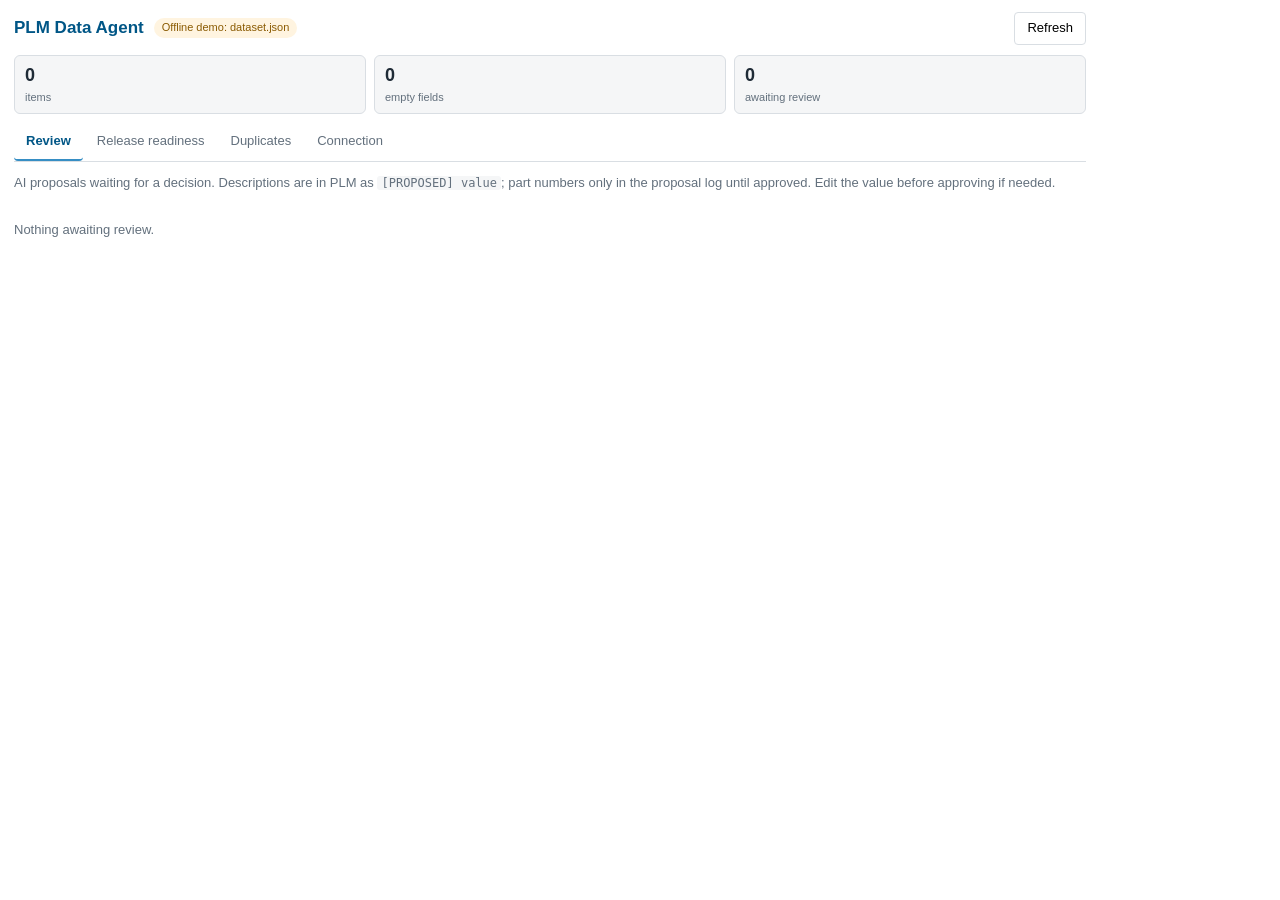
==== index.html @ c34870fc "PLM Data Agent widget for 3DDashboard" ====
<!DOCTYPE html>
<html xmlns="http://www.w3.org/1999/xhtml" xmlns:widget="http://www.netvibes.com/ns/">
<head>
  <meta charset="utf-8" />
  <meta name="viewport" content="width=device-width, initial-scale=1" />
  <meta name="author" content="Muhammad Abdur Rehman" />
  <meta name="description" content="Review AI proposals, release readiness and duplicate parts of Engineering Items" />
  <meta name="autoRefresh" content="0" />
  <title>PLM Data Agent</title>
  <!-- UWA runtime: 3DDashboard replaces it with its own and provides the DS modules (WAFData) -->
  <script src="https://uwa.netvibes.com/lib/c/UWA/js/UWA_Standalone_Alone.js"></script>
  <style>
:root { --blue: #005686; --sky: #368ec4; --ink: #1f2b36; --muted: #63707d; --line: #d9dee3; --bg: #f5f6f7;
  --ok: #2b7a3d; --ok-bg: #e6f4ea; --bad: #b3261e; --bad-bg: #fdecea; --busy-bg: #eef4fa; }
* { box-sizing: border-box; }
body { margin: 0; background: #fff; color: var(--ink); font: 13px/1.45 "Segoe UI", Arial, sans-serif; }
#app { padding: 12px 14px 24px; max-width: 1100px; }
header .brand { display: flex; align-items: center; gap: 10px; }
header .title { font-size: 17px; font-weight: 600; color: var(--blue); }
.mode { padding: 2px 8px; border-radius: 10px; font-size: 11px; background: var(--busy-bg); color: var(--blue); }
.mode.offline { background: #fff4e0; color: #8a5a00; }
.brand .ghost { margin-left: auto; }
.stats { display: flex; flex-wrap: wrap; gap: 8px; margin: 10px 0; }
.stat { flex: 1 1 110px; border: 1px solid var(--line); border-radius: 6px; padding: 6px 10px; background: var(--bg); }
.stat b { display: block; font-size: 18px; }
.stat span { color: var(--muted); font-size: 11px; }
.stat.ok { background: var(--ok-bg); border-color: #b7dfc2; } .stat.ok b { color: var(--ok); }
.stat.bad { background: var(--bad-bg); border-color: #f3c1bc; } .stat.bad b { color: var(--bad); }
nav { display: flex; gap: 2px; border-bottom: 1px solid var(--line); margin-bottom: 12px; flex-wrap: wrap; }
nav button { border: 0; background: none; padding: 8px 12px; color: var(--muted); border-bottom: 2px solid transparent; cursor: pointer; font: inherit; }
nav button.active { color: var(--blue); border-bottom-color: var(--sky); font-weight: 600; }
h3 { font-size: 14px; margin: 16px 0 6px; }
.hint { color: var(--muted); margin: 0 0 10px; }
.empty { color: var(--muted); padding: 16px 0; }
code { background: var(--bg); padding: 0 4px; border-radius: 3px; font-size: 12px; }
.card { border: 1px solid var(--line); border-radius: 6px; padding: 10px 12px; margin-bottom: 8px; }
.row { display: flex; align-items: center; gap: 8px; justify-content: space-between; flex-wrap: wrap; }
.actions { justify-content: flex-start; margin-top: 8px; }
.actions input { flex: 1 1 220px; }
.field { margin-left: 8px; padding: 1px 6px; border-radius: 3px; background: var(--busy-bg); color: var(--blue); font-size: 11px; }
.meta { color: var(--muted); margin-top: 4px; font-size: 12px; }
.evidence { margin: 6px 0 0; padding-left: 18px; color: var(--muted); font-size: 12px; }
.conf { display: flex; align-items: center; gap: 6px; font-size: 12px; color: var(--muted); }
.bar { width: 80px; height: 6px; background: var(--line); border-radius: 3px; overflow: hidden; }
.bar i { display: block; height: 100%; background: var(--sky); }
.score { font-weight: 600; color: var(--blue); }
input[type=text], select { border: 1px solid var(--line); border-radius: 4px; padding: 6px 8px; font: inherit; min-width: 0; }
button { font: inherit; border-radius: 4px; padding: 6px 12px; cursor: pointer; border: 1px solid var(--line); background: #fff; }
button.primary { background: var(--sky); border-color: var(--sky); color: #fff; }
button.danger { color: var(--bad); border-color: #f3c1bc; }
button.ghost { background: #fff; }
button:disabled { opacity: .5; cursor: default; }
.note { margin-top: 8px; padding: 6px 10px; border-radius: 4px; font-size: 12px; }
.note.ok { background: var(--ok-bg); color: var(--ok); } .note.bad { background: var(--bad-bg); color: var(--bad); }
.note.busy { background: var(--busy-bg); color: var(--blue); }
.verdict { margin: 10px 0; padding: 8px 12px; border-radius: 4px; font-weight: 600; }
.verdict.ok { background: var(--ok-bg); color: var(--ok); } .verdict.bad { background: var(--bad-bg); color: var(--bad); }
.tree .node { padding: 3px 6px; border-bottom: 1px solid #f0f2f4; }
.tree .node.flagged { background: #fffaf9; }
.tree .dot { display: inline-block; width: 16px; text-align: center; color: var(--ok); font-weight: 700; }
.tree .flagged > .dot { color: var(--bad); }
.issue { color: var(--bad); font-size: 12px; margin-left: 22px; }
.steps { border-collapse: collapse; width: 100%; margin-bottom: 10px; }
.steps td { border-bottom: 1px solid var(--line); padding: 6px; vertical-align: top; }
.steps td.ok { color: var(--ok); font-weight: 700; } .steps td.bad { color: var(--bad); font-weight: 700; }
.settings { display: flex; flex-wrap: wrap; gap: 10px; align-items: flex-end; margin: 10px 0; }
.settings label { display: flex; flex-direction: column; gap: 3px; color: var(--muted); font-size: 12px; }
.settings input { width: 320px; max-width: 100%; }
</style>
</head>
<body>
  <div id="app"></div>
  <script>
/*
 * Plain-code checks of the PLM Data Agent widget: release readiness and duplicate detection.
 *
 * A port of agent/readiness.py and agent/duplicates.py, so the widget gives the same answers inside
 * 3DEXPERIENCE as the scripts. tests/test_widget.py runs both on the same data and compares them: change the
 * Python and this file together.
 *
 * A snapshot is {items: {id: item}, children: {id: [child ids]}}, items as dseng search returns them.
 * Works in the browser (window.PLMCore) and in node (module.exports).
 */
(function (root, factory) {
  if (typeof module === 'object' && module.exports) {
    module.exports = factory();
  } else {
    root.PLMCore = factory();
  }
})(typeof self !== 'undefined' ? self : this, function () {
  'use strict';

  var FIELDS = ['description', 'partNumber'];
  var PROPOSED_PREFIX = '[PROPOSED]';
  var MIN_SCORE = 0.5;
  var MAX_REASON_WORDS = 6;
  var KIND = {
    MISSING: 'missing', UNAPPROVED: 'unapproved AI value', PENDING: 'pending review',
    DUPLICATE: 'duplicate part number', CYCLE: 'cycle'
  };

  function cmp(a, b) { return a < b ? -1 : a > b ? 1 : 0; }

  // Python's repr of a string, so messages read the same as the scripts' ('Guard assembly')
  function quote(s) {
    s = String(s);
    var q = s.indexOf("'") >= 0 && s.indexOf('"') < 0 ? '"' : "'";
    return q + s.replace(/\\/g, '\\\\').split(q).join('\\' + q) + q;
  }

  function partNumber(item) {
    return ((item['dseng:EnterpriseReference'] || {}).partNumber) || '';
  }

  function fieldValue(item, field) {
    return field === 'partNumber' ? partNumber(item) : (item[field] || '');
  }

  function title(snapshot, id) {
    var item = snapshot.items[id];
    return (item && item.title) || id;
  }

  function children(snapshot, id) { return snapshot.children[id] || []; }

  // ---- release readiness (agent/readiness.py) ----

  function walkBom(snapshot, rootId) {
    var lines = [], cycles = [], done = {};
    function visit(id, depth, path) {
      if (path.indexOf(id) >= 0) {
        cycles.push({ item_id: id, title: title(snapshot, id), kind: KIND.CYCLE, field: '',
          detail: path.concat([id]).map(function (i) { return title(snapshot, i); }).join(' > ') });
        return;
      }
      if (done[id]) { return; }  // a part used in several assemblies is checked once
      done[id] = true;
      lines.push({ item_id: id, title: title(snapshot, id), depth: depth });
      children(snapshot, id).forEach(function (child) { visit(child, depth + 1, path.concat([id])); });
    }
    visit(rootId, 0, []);
    return { bom: lines, cycles: cycles };
  }

  function readiness(snapshot, rootId, pending) {
    var walked = walkBom(snapshot, rootId);
    var bom = walked.bom, issues = walked.cycles.slice();
    var items = bom.map(function (line) { return snapshot.items[line.item_id] || { id: line.item_id }; });

    items.forEach(function (item) {
      FIELDS.forEach(function (field) {
        if (!fieldValue(item, field).trim()) {
          issues.push({ item_id: item.id, title: item.title || '', kind: KIND.MISSING, field: field, detail: '' });
        }
      });
    });
    items.forEach(function (item) {
      var description = fieldValue(item, 'description');
      if (description.indexOf(PROPOSED_PREFIX) === 0) {
        issues.push({ item_id: item.id, title: item.title || '', kind: KIND.UNAPPROVED, field: 'description', detail: description });
      }
    });

    var inBom = {};
    bom.forEach(function (line) { inBom[line.item_id] = true; });
    (pending || []).forEach(function (record) {
      if (inBom[record.item_id]) {
        issues.push({ item_id: record.item_id, title: record.title, kind: KIND.PENDING, field: record.field,
          detail: 'proposal ' + record.proposal_id + ': ' + quote(record.value) });
      }
    });

    var users = {};  // part number -> titles of every item in the collab space and the BOM using it
    var all = {};
    Object.keys(snapshot.items).forEach(function (id) { all[id] = snapshot.items[id]; });
    items.forEach(function (item) { all[item.id] = item; });
    Object.keys(all).forEach(function (id) {
      var number = partNumber(all[id]);
      if (number) { (users[number] = users[number] || []).push(all[id].title || id); }
    });
    items.forEach(function (item) {
      var number = partNumber(item);
      var others = (users[number] || []).filter(function (t) { return t !== item.title; });
      if (number && others.length) {
        issues.push({ item_id: item.id, title: item.title || '', kind: KIND.DUPLICATE, field: 'partNumber',
          detail: number + ' also on ' + others.slice().sort(cmp).join(', ') });
      }
    });

    var order = {};
    bom.forEach(function (line, n) { order[line.item_id] = n; });
    issues.sort(function (a, b) {
      var oa = a.item_id in order ? order[a.item_id] : bom.length;
      var ob = b.item_id in order ? order[b.item_id] : bom.length;
      return (oa - ob) || cmp(a.kind, b.kind) || cmp(a.field, b.field);
    });
    return { root_id: rootId, root_title: title(snapshot, rootId), fields: FIELDS.slice(), bom: bom, issues: issues,
      ready: issues.length === 0 };
  }

  function summary(report) {
    if (report.ready) { return 'READY: ' + report.bom.length + ' items checked'; }
    var kinds = {}, ids = {};
    report.issues.forEach(function (i) { kinds[i.kind] = (kinds[i.kind] || 0) + 1; ids[i.item_id] = true; });
    var counts = Object.keys(kinds).sort(cmp).map(function (k) { return k + ' ' + kinds[k]; }).join(', ');
    return 'NOT READY: ' + report.issues.length + ' issues on ' + Object.keys(ids).length + ' of ' +
      report.bom.length + ' items (' + counts + ')';
  }

  // ---- duplicate detection (agent/duplicates.py) ----

  function words(text) {
    text = String(text || '')
      .replace(/(\d+)\s+(\d+\/\d+)/g, '$1+$2')  // 1 1/4" -> 1+1/4, so it stays apart from 1"
      .replace(/(\d)\s+(mm|cm|m|kw|w|v|kg|g)\b/gi, '$1$2')  // 22 mm -> 22mm
      .toLowerCase();
    var found = text.match(/\d+(?:[./+]\d+)+|[0-9a-z]+/g) || [];
    var set = {};
    found.forEach(function (w) { set[w] = true; });
    return set;
  }

  function keys(set) { return Object.keys(set); }
  function union(a, b) { var u = {}; keys(a).forEach(function (w) { u[w] = true; }); keys(b).forEach(function (w) { u[w] = true; }); return u; }
  function intersection(a, b) { var i = {}; keys(a).forEach(function (w) { if (b[w]) { i[w] = true; } }); return i; }
  function minus(a, b) { return keys(a).filter(function (w) { return !b[w]; }); }

  function specs(set) {
    var s = {};
    keys(set).forEach(function (w) { if (/\d/.test(w)) { s[w] = true; } });
    return s;
  }

  function descriptionOf(item) {
    var description = fieldValue(item, 'description');
    return description.indexOf(PROPOSED_PREFIX) === 0 ? '' : description;  // an unapproved AI value is not evidence
  }

  function profile(itemTitle, description, material, kids) {
    var descriptionWords = words(description);
    var all = union(words(itemTitle), descriptionWords);
    var childSet = {};
    (kids || []).forEach(function (c) { childSet[c] = true; });
    return { words: all, descriptionWords: descriptionWords,
      specs: specs(keys(descriptionWords).length ? descriptionWords : all),
      material: String(material || '').trim().toLowerCase(), children: childSet };
  }

  function Index(snapshot) {
    var self = this;
    this.snapshot = snapshot;
    this.profiles = {};
    Object.keys(snapshot.items).forEach(function (id) {
      var item = snapshot.items[id];
      self.profiles[id] = profile(item.title || '', descriptionOf(item), fieldValue(item, 'material'), children(snapshot, id));
    });
    this.n = Object.keys(this.profiles).length;
    var df = {};
    Object.keys(this.profiles).forEach(function (id) {
      keys(self.profiles[id].words).forEach(function (w) { df[w] = (df[w] || 0) + 1; });
    });
    this.idf = {};
    Object.keys(df).forEach(function (w) { self.idf[w] = Math.log(self.n / df[w]); });  // a word in every item weighs 0
    this.postings = {};
    Object.keys(this.profiles).forEach(function (id) {
      keys(self.profiles[id].words).forEach(function (w) {
        if (self.idf[w] > 0) { (self.postings[w] = self.postings[w] || []).push(id); }
      });
    });
  }

  Index.prototype.weight = function (w) {
    return w in this.idf ? this.idf[w] : Math.log(this.n + 1);  // a word no item has is as rare as it gets
  };

  Index.prototype.similarity = function (a, b) {
    var self = this, total = 0, shared = 0;
    keys(union(a, b)).forEach(function (w) { total += self.weight(w); });
    keys(intersection(a, b)).forEach(function (w) { shared += self.weight(w); });
    return total ? shared / total : 0;
  };

  Index.prototype.compare = function (a, b, sameKind) {
    var aKids = keys(a.children).length, bKids = keys(b.children).length;
    if (sameKind !== false && (aKids > 0) !== (bKids > 0)) { return null; }
    if (minus(a.specs, b.specs).length && minus(b.specs, a.specs).length) { return null; }  // variants
    if (a.material && b.material && a.material !== b.material) { return null; }

    var self = this;
    var text = this.similarity(a.words, b.words);
    if (keys(a.descriptionWords).length && keys(b.descriptionWords).length) {
      text = Math.max(text, this.similarity(a.descriptionWords, b.descriptionWords));
    }
    var sharedKids = keys(intersection(a.children, b.children)).length;
    var allKids = keys(union(a.children, b.children)).length;
    var structure = aKids && bKids ? sharedKids / allKids : 0;

    var reasons = [];
    var shared = keys(intersection(a.words, b.words))
      .sort(function (x, y) { return (self.weight(y) - self.weight(x)) || cmp(x, y); })
      .filter(function (w) { return self.weight(w) > 0; })
      .slice(0, MAX_REASON_WORDS);
    if (shared.length) { reasons.push('shared words: ' + shared.join(', ')); }
    if (structure) { reasons.push('same children: ' + sharedKids + ' of ' + allKids); }
    if (a.material && a.material === b.material) { reasons.push('same material: ' + a.material); }
    var sameSpecs = keys(intersection(a.specs, b.specs)).sort(cmp);
    if (sameSpecs.length) { reasons.push('same specs: ' + sameSpecs.join(', ')); }
    return { score: Math.max(text, structure), reasons: reasons };
  };

  function round3(x) { return Math.round(x * 1000) / 1000; }

  function findDuplicates(snapshot, minScore) {
    minScore = minScore === undefined ? MIN_SCORE : minScore;
    var index = new Index(snapshot), pairs = {};
    function add(a, b) { if (a < b) { pairs[a + '\u0000' + b] = [a, b]; } }
    Object.keys(index.profiles).forEach(function (id) {
      keys(index.profiles[id].words).forEach(function (w) {
        (index.postings[w] || []).forEach(function (other) { add(id, other); });
      });
    });
    var byChild = {};
    Object.keys(index.profiles).forEach(function (id) {
      keys(index.profiles[id].children).forEach(function (c) { (byChild[c] = byChild[c] || []).push(id); });
    });
    Object.keys(byChild).forEach(function (c) {
      byChild[c].forEach(function (a) { byChild[c].forEach(function (b) { add(a, b); }); });
    });

    var found = [];
    Object.keys(pairs).forEach(function (key) {
      var a = pairs[key][0], b = pairs[key][1];
      var result = index.compare(index.profiles[a], index.profiles[b], true);
      if (result && result.score >= minScore) {
        found.push({ item_id: a, title: title(snapshot, a), other_id: b, other_title: title(snapshot, b),
          score: round3(result.score), reasons: result.reasons });
      }
    });
    found.sort(function (x, y) { return (y.score - x.score) || cmp(x.title, y.title) || cmp(x.other_title, y.other_title); });
    return found;
  }

  function findExisting(snapshot, newTitle, description, material, minScore, limit) {
    minScore = minScore === undefined ? MIN_SCORE : minScore;
    var index = new Index(snapshot), fresh = profile(newTitle || '', description || '', material || '', []);
    var found = [];
    Object.keys(index.profiles).forEach(function (id) {
      var result = index.compare(fresh, index.profiles[id], false);  // the new item's children are not known yet
      if (result && result.score >= minScore) {
        found.push({ item_id: '', title: newTitle || description, other_id: id, other_title: title(snapshot, id),
          score: round3(result.score), reasons: result.reasons });
      }
    });
    found.sort(function (x, y) { return (y.score - x.score) || cmp(x.other_title, y.other_title); });
    return found.slice(0, limit || 10);
  }

  return {
    FIELDS: FIELDS, PROPOSED_PREFIX: PROPOSED_PREFIX, MIN_SCORE: MIN_SCORE, KIND: KIND,
    partNumber: partNumber, fieldValue: fieldValue,
    walkBom: walkBom, readiness: readiness, summary: summary,
    words: words, findDuplicates: findDuplicates, findExisting: findExisting
  };
});
</script>
  <script>
/*
 * PLM Data Agent widget for 3DDashboard ("Run your App").
 *
 * In 3DDashboard it calls 3DSpace with the logged-in user's session through the platform's WAFData module: no
 * credentials in this code, and each user sees and changes only what their own role allows. The agent backend
 * (scripts/serve_widget.py) adds what is not in PLM: proposals awaiting review (part numbers live only in the
 * log) and recording decisions. Opened outside 3DDashboard, the widget runs on a dataset: the offline demo.
 *
 * The checks themselves are in core.js (same results as agent/readiness.py and agent/duplicates.py).
 */
/* global PLMCore, widget, require */
(function () {
  'use strict';

  var core = PLMCore;
  var ITEM = '/resources/v1/modeler/dseng/dseng:EngItem';
  var MASK = 'dsmveng:EngItemMask.Details';
  var INSTANCE_MASK = 'dsmveng:EngInstanceMask.Details';
  var PAGE = 100;

  var state = {
    mode: null,            // 'live' or 'offline'
    tab: 'review',
    steps: [],             // connection checks shown in the Connection tab
    cfg: {},               // from the backend: spaceUrl, securityContext, collabspace, tenant
    backend: false,
    WAFData: null, spaceUrl: '', tenant: '', csrf: '',
    snapshot: { items: {}, children: {} },
    pending: [],
    notes: {},             // proposal key -> {kind, text} after a decision
    dataset: 'dataset.json',
    root: '',
    newPart: { description: '', title: '', material: '' }
  };

  // ---------------------------------------------------------------- helpers

  function h(tag, attrs) {
    var el = document.createElement(tag);
    Object.keys(attrs || {}).forEach(function (k) {
      var v = attrs[k];
      if (v === undefined || v === null || v === false) { return; }
      if (k === 'class') { el.className = v; }
      else if (k.indexOf('on') === 0) { el.addEventListener(k.slice(2), v); }
      else if (k === 'value') { el.value = v; }
      else { el.setAttribute(k, v === true ? '' : v); }
    });
    for (var i = 2; i < arguments.length; i++) { append(el, arguments[i]); }
    return el;
  }

  function append(el, child) {
    if (child === undefined || child === null || child === false) { return; }
    if (Array.isArray(child)) { child.forEach(function (c) { append(el, c); }); return; }
    el.appendChild(child instanceof Node ? child : document.createTextNode(String(child)));
  }

  function root() {
    return document.getElementById('app') || (typeof widget !== 'undefined' && widget.body);
  }

  function step(name, ok, detail) {
    var existing = state.steps.filter(function (s) { return s.name === name; })[0];
    var entry = existing || { name: name };
    entry.ok = ok; entry.detail = detail || '';
    if (!existing) { state.steps.push(entry); }
    render();
  }

  function mapLimit(list, limit, fn) {
    var results = new Array(list.length), next = 0;
    function worker() {
      if (next >= list.length) { return Promise.resolve(); }
      var n = next++;
      return Promise.resolve(fn(list[n], n)).then(function (r) { results[n] = r; return worker(); });
    }
    var workers = [];
    for (var i = 0; i < Math.min(limit, list.length); i++) { workers.push(worker()); }
    return Promise.all(workers).then(function () { return results; });
  }

  function backend(path, options) {
    return fetch(new URL(path, document.baseURI).toString(), options).then(function (r) {
      return r.json().then(function (body) {
        if (!r.ok) { throw new Error(body.error || ('HTTP ' + r.status)); }
        return body;
      });
    });
  }

  function key(record) { return record.proposal_id || ('plm:' + record.item_id + ':' + record.field); }

  // ---------------------------------------------------------------- platform (live mode)

  function inDashboard() {
    try { return window.top !== window && typeof require === 'function'; } catch (e) { return true; }
  }

  function loadModules() {
    return new Promise(function (resolve, reject) {
      var timer = setTimeout(function () { reject(new Error('DS/WAFData did not load within 10 s')); }, 10000);
      try {
        require(['DS/WAFData/WAFData', 'DS/i3DXCompassServices/i3DXCompassServices'], function (WAFData, Compass) {
          clearTimeout(timer);
          resolve({ WAFData: WAFData, Compass: Compass });
        }, function (err) { clearTimeout(timer); reject(err); });
      } catch (e) { clearTimeout(timer); reject(e); }
    });
  }

  function serviceUrl(Compass, platformId) {
    return new Promise(function (resolve, reject) {
      Compass.getServiceUrl({
        serviceName: '3DSpace',
        platformId: platformId || undefined,
        onComplete: function (r) {
          if (typeof r === 'string' && r) { return resolve(r); }
          if (Array.isArray(r) && r.length) {
            var match = r.filter(function (x) { return !platformId || x.platformId === platformId; })[0] || r[0];
            return resolve(match.url);
          }
          reject(new Error('no 3DSpace URL in ' + JSON.stringify(r)));
        },
        onFailure: function (e) { reject(new Error('getServiceUrl failed: ' + (e && e.message || e))); }
      });
    });
  }

  function plm(method, path, options) {
    options = options || {};
    var params = {};
    Object.keys(options.params || {}).forEach(function (k) { params[k] = options.params[k]; });
    if (state.tenant) { params.tenant = state.tenant; }  // the cloud tenant answers "tenant does not exist" without it
    var query = Object.keys(params).map(function (k) {
      return encodeURIComponent(k) + '=' + encodeURIComponent(params[k]);
    }).join('&');
    var headers = { Accept: 'application/json', SecurityContext: state.cfg.securityContext };
    if (method !== 'GET') {
      headers.ENO_CSRF_TOKEN = state.csrf;
      headers['Content-Type'] = 'application/json';
    }
    return new Promise(function (resolve, reject) {
      state.WAFData.authenticatedRequest(state.spaceUrl + path + (query ? '?' + query : ''), {
        method: method,
        headers: headers,
        type: 'json',
        data: options.body ? JSON.stringify(options.body) : undefined,
        timeout: 60000,
        onComplete: function (data) {
          if (typeof data === 'string') { try { data = data ? JSON.parse(data) : {}; } catch (e) { /* keep text */ } }
          resolve(data || {});
        },
        onFailure: function (err, data) {
          var detail = (data && (data.message || data.error)) || (err && err.message) || String(err);
          reject(new Error(method + ' ' + path.replace(ITEM, 'EngItem') + ': ' + detail));
        }
      });
    });
  }

  function getItem(id) {
    return plm('GET', ITEM + '/' + id, { params: { $mask: MASK } }).then(function (data) {
      var member = (data.member || [])[0];
      if (!member) { throw new Error('item ' + id + ' not found'); }
      return member;
    });
  }

  function searchAll() {
    var found = [];
    function page(skip) {
      return plm('GET', ITEM + '/search', { params: { $searchStr: '*', $mask: MASK, $top: PAGE, $skip: skip } })
        .then(function (data) {
          var members = data.member || [];
          found = found.concat(members);
          return members.length < PAGE ? found : page(skip + PAGE);
        });
    }
    return page(0);
  }

  function childrenOf(id) {
    var ids = [];
    function page(skip) {
      return plm('GET', ITEM + '/' + id + '/dseng:EngInstance', { params: { $mask: INSTANCE_MASK, $top: PAGE, $skip: skip } })
        .then(function (data) {
          var members = data.member || [];
          members.forEach(function (inst) {
            var child = (inst.referencedObject || {}).identifier;
            if (child && ids.indexOf(child) < 0) { ids.push(child); }
          });
          return members.length < PAGE ? ids : page(skip + PAGE);
        });
    }
    return page(0);
  }

  function connectLive() {
    state.mode = 'live';
    state.steps = [];
    return backend('api/config').then(function (cfg) {
      state.cfg = cfg; state.backend = true;
      step('Agent backend', true, 'proposal log reachable');
    }, function (e) {
      state.backend = false;
      step('Agent backend', false, 'not reachable (' + e.message + '): review shows only [PROPOSED] values found in PLM');
    }).then(function () {
      applySettings();
      return loadModules();
    }).then(function (m) {
      state.WAFData = m.WAFData;
      step('Platform modules', true, 'WAFData and i3DXCompassServices loaded');
      var platformId = typeof widget !== 'undefined' && widget.getValue ? widget.getValue('x3dPlatformId') : '';
      return serviceUrl(m.Compass, platformId).then(function (url) {
        state.spaceUrl = url.replace(/\/$/, '');
        state.tenant = platformId || state.cfg.tenant || '';
        step('3DSpace URL', true, state.spaceUrl + (state.tenant ? ' (tenant ' + state.tenant + ')' : ''));
      }, function (e) {
        if (!state.cfg.spaceUrl) { throw e; }
        state.spaceUrl = state.cfg.spaceUrl; state.tenant = state.cfg.tenant;
        step('3DSpace URL', true, state.spaceUrl + ' (from .env: ' + e.message + ')');
      });
    }).then(function () {
      return plm('GET', '/resources/v1/application/CSRF');
    }).then(function (data) {
      state.csrf = ((data || {}).csrf || {}).value;
      if (!state.csrf) { throw new Error('no CSRF token in ' + JSON.stringify(data).slice(0, 200)); }
      step('CSRF token', true, 'received');
      return loadSnapshot();
    }).catch(function (e) {
      step('Connection', false, e.message || String(e));
      state.tab = 'connection';
      render();
    });
  }

  function loadSnapshot() {
    var space = state.cfg.collabspace;
    return searchAll().then(function (members) {
      var items = {};
      members.filter(function (i) { return !space || i.collabspace === space; })
        .sort(function (a, b) { return (a.title || '') < (b.title || '') ? -1 : 1; })
        .forEach(function (i) { items[i.id] = i; });
      step('Search', true, Object.keys(items).length + ' items in ' + (space || 'all collab spaces') +
        ' (of ' + members.length + ' found)');
      var snapshot = { items: items, children: {} };
      return mapLimit(Object.keys(items), 4, function (id) {
        return childrenOf(id).then(function (kids) { snapshot.children[id] = kids; });
      }).then(function () {
        var outside = [];
        Object.keys(snapshot.children).forEach(function (id) {
          snapshot.children[id].forEach(function (c) { if (!items[c] && outside.indexOf(c) < 0) { outside.push(c); } });
        });
        return mapLimit(outside, 4, function (id) {  // a child outside the collab space (e.g. a library part)
          return getItem(id).then(function (item) { items[id] = item; snapshot.children[id] = []; });
        });
      }).then(function () {
        var links = Object.keys(snapshot.children).reduce(function (n, id) { return n + snapshot.children[id].length; }, 0);
        step('BOM links', true, links + ' parent-child links read');
        state.snapshot = snapshot;
        return state.backend ? backend('api/pending') : [];
      });
    }).then(function (pending) {
      state.pending = pending;
      pickRoot();
      render();
    });
  }

  function applySettings() {
    var saved = {};
    try { saved = JSON.parse(localStorage.getItem('plm-agent-settings') || '{}'); } catch (e) { /* none */ }
    ['securityContext', 'collabspace'].forEach(function (k) { if (saved[k]) { state.cfg[k] = saved[k]; } });
    if (!state.cfg.securityContext) {
      throw new Error('no SecurityContext: enter it under Connection (Role.Organization.CollabSpace)');
    }
  }

  // ---------------------------------------------------------------- offline demo

  function connectOffline() {
    state.mode = 'offline';
    state.steps = [];
    step('Offline demo', true, 'not inside 3DDashboard: an in-memory tenant built from data/' + state.dataset +
      ', with the rule-based proposals at confidence >= 0.5 written as [PROPOSED] (as run_agent.py --apply). Nothing is written anywhere.');
    return backend('api/offline?dataset=' + encodeURIComponent(state.dataset)).then(function (payload) {
      state.backend = true;
      state.cfg = { collabspace: payload.collabspace };
      state.snapshot = { items: payload.items, children: payload.children };
      state.pending = payload.pending;
      state.notes = {};
      pickRoot();
      render();
    }, function (e) {
      step('Agent backend', false, e.message + ': start it with scripts/serve_widget.py');
    });
  }

  // ---------------------------------------------------------------- review

  function reviewList() {
    var list = state.pending.slice();
    var logged = {};
    list.forEach(function (r) { logged[r.item_id + ':' + r.field] = true; });
    Object.keys(state.snapshot.items).forEach(function (id) {  // [PROPOSED] in PLM with no record in the log
      var item = state.snapshot.items[id];
      var description = core.fieldValue(item, 'description');
      if (description.indexOf(core.PROPOSED_PREFIX) === 0 && !logged[id + ':description']) {
        list.push({ proposal_id: null, item_id: id, title: item.title, field: 'description',
          value: description.slice(core.PROPOSED_PREFIX.length).trim(), written_to_plm: true, old_value: null,
          method: 'not in this proposal log', evidence: [], confidence: null });
      }
    });
    return list;
  }

  function expectedValue(record, item) {
    if (record.written_to_plm) { return core.PROPOSED_PREFIX + ' ' + record.value; }
    return record.old_value === null ? core.fieldValue(item, record.field) : (record.old_value || '');
  }

  function attributes(field, value) {
    return field === 'partNumber' ? { 'dseng:EnterpriseReference': { partNumber: value } } : (function () {
      var a = {}; a[field] = value; return a;
    })();
  }

  function decide(record, event, value) {
    var k = key(record);
    var label = event === 'approved' ? 'Write ' + JSON.stringify(value) + ' to ' + record.field + ' of ' + record.title
      : (record.written_to_plm ? 'Restore the old ' + record.field + ' of ' + record.title + ' (' +
        JSON.stringify(record.old_value || '') + ')' : 'Reject the ' + record.field + ' proposal for ' + record.title);
    if (state.mode === 'live' && !window.confirm(label + ' in PLM?')) { return; }
    if (event === 'approved' && !value.trim()) {
      state.notes[k] = { kind: 'bad', text: 'An approved value cannot be empty: reject instead.' };
      return render();
    }
    state.notes[k] = { kind: 'busy', text: 'Working...' };
    render();

    var done = state.mode === 'offline' ? Promise.resolve(applyLocally(record, event, value)) : applyInPlm(record, event, value);
    done.then(function (message) {
      state.notes[k] = { kind: 'ok', text: message };
      state.pending = state.pending.filter(function (p) { return key(p) !== k; });
      render();
    }).catch(function (e) {
      state.notes[k] = { kind: 'bad', text: e.message || String(e) };
      render();
    });
  }

  function applyLocally(record, event, value) {
    var item = state.snapshot.items[record.item_id];
    var final = event === 'approved' ? value : (record.old_value || '');
    if (event === 'approved' || record.written_to_plm) {
      if (record.field === 'partNumber') { item['dseng:EnterpriseReference'] = { partNumber: final }; }
      else { item[record.field] = final; }
    }
    return (event === 'approved' ? 'Approved' : 'Rejected') + ' (offline demo: nothing written).';
  }

  function applyInPlm(record, event, value) {
    var item;
    return getItem(record.item_id).then(function (current) {
      item = current;
      // Conflict check on the field's content, as agent/writeback.py: someone may have edited it since
      var expected = expectedValue(record, state.snapshot.items[record.item_id] || item);
      var now = core.fieldValue(item, record.field);
      if (now !== expected) {
        throw new Error('Conflict: ' + record.field + ' is now ' + JSON.stringify(now) + ', expected ' +
          JSON.stringify(expected) + '. It was changed in PLM; review it there.');
      }
      if (event === 'rejected' && !record.written_to_plm) { return null; }  // a part number never reached PLM
      var final = event === 'approved' ? value : (record.old_value || '');
      var body = attributes(record.field, final);
      body.cestamp = item.cestamp;
      return plm('PATCH', ITEM + '/' + record.item_id, { params: { $mask: MASK }, body: body });
    }).then(function (data) {
      var updated = data && (data.member || [])[0];
      if (updated) { state.snapshot.items[record.item_id] = updated; }
      if (!record.proposal_id || !state.backend) { return 'Done in PLM (no proposal log entry to update).'; }
      var decision = { proposal_id: record.proposal_id, event: event };
      if (event === 'approved') { decision.final_value = value; }
      return backend('api/decision', { method: 'POST', headers: { 'Content-Type': 'application/json' },
        body: JSON.stringify(decision) }).then(function () {
        return (event === 'approved' ? 'Approved' : 'Rejected') + ': PLM updated and decision logged.';
      }, function (e) {
        return 'PLM updated, but the decision was not logged (' + e.message + ').';
      });
    });
  }

  // ---------------------------------------------------------------- views

  function pickRoot() {
    var s = state.snapshot, used = {};
    Object.keys(s.children).forEach(function (id) { (s.children[id] || []).forEach(function (c) { used[c] = true; }); });
    var assemblies = assemblyIds();
    if (assemblies.indexOf(state.root) < 0) {
      state.root = assemblies.filter(function (id) { return !used[id]; })[0] || assemblies[0] || '';
    }
  }

  function assemblyIds() {
    var s = state.snapshot;
    return Object.keys(s.items).filter(function (id) { return (s.children[id] || []).length; })
      .sort(function (a, b) { return (s.items[a].title || '') < (s.items[b].title || '') ? -1 : 1; });
  }

  function gapCount() {
    var n = 0;
    Object.keys(state.snapshot.items).forEach(function (id) {
      core.FIELDS.forEach(function (f) { if (!core.fieldValue(state.snapshot.items[id], f).trim()) { n++; } });
    });
    return n;
  }

  function viewHeader() {
    var items = Object.keys(state.snapshot.items).length;
    var report = state.root ? core.readiness(state.snapshot, state.root, state.pending) : null;
    return h('header', null,
      h('div', { class: 'brand' },
        h('div', { class: 'title' }, 'PLM Data Agent'),
        h('span', { class: 'mode ' + state.mode }, state.mode === 'live'
          ? 'Live: ' + (state.cfg.collabspace || 'tenant') : 'Offline demo: ' + state.dataset),
        h('button', { class: 'ghost', onclick: start, title: 'Reload everything from PLM' }, 'Refresh')),
      h('div', { class: 'stats' },
        stat(items, 'items'),
        stat(gapCount(), 'empty fields'),
        stat(reviewList().length, 'awaiting review'),
        report ? h('div', { class: 'stat ' + (report.ready ? 'ok' : 'bad') },
          h('b', null, report.ready ? 'READY' : 'NOT READY'), h('span', null, report.root_title)) : null));
  }

  function stat(value, label) { return h('div', { class: 'stat' }, h('b', null, value), h('span', null, label)); }

  function viewTabs() {
    var tabs = [['review', 'Review'], ['readiness', 'Release readiness'], ['duplicates', 'Duplicates'], ['connection', 'Connection']];
    return h('nav', null, tabs.map(function (t) {
      return h('button', { class: state.tab === t[0] ? 'active' : '', onclick: function () { state.tab = t[0]; render(); } }, t[1]);
    }));
  }

  function viewReview() {
    var list = reviewList();
    var done = Object.keys(state.notes).filter(function (k) { return state.notes[k].kind === 'ok'; }).length;
    return h('section', null,
      h('p', { class: 'hint' }, 'AI proposals waiting for a decision. Descriptions are in PLM as ', h('code', null, '[PROPOSED] value'),
        '; part numbers only in the proposal log until approved. Edit the value before approving if needed.'),
      list.length ? null : h('p', { class: 'empty' }, done ? 'All reviewed.' : 'Nothing awaiting review.'),
      list.map(viewProposal),
      Object.keys(state.notes).filter(function (k) {
        return state.notes[k].kind === 'ok' && !list.some(function (r) { return key(r) === k; });
      }).map(function (k) { return h('div', { class: 'note ok' }, state.notes[k].text); }));
  }

  function viewProposal(record) {
    var k = key(record), note = state.notes[k];
    var item = state.snapshot.items[record.item_id] || {};
    var input = h('input', { type: 'text', value: record.value, 'aria-label': 'proposed value' });
    var confidence = typeof record.confidence === 'number' ? record.confidence : null;
    return h('article', { class: 'card' },
      h('div', { class: 'row' },
        h('div', null, h('b', null, record.title), h('span', { class: 'field' }, record.field)),
        confidence === null ? null : h('div', { class: 'conf', title: 'confidence' },
          h('div', { class: 'bar' }, h('i', { style: 'width:' + Math.round(confidence * 100) + '%' })),
          h('span', null, confidence.toFixed(2)))),
      h('div', { class: 'meta' }, 'In PLM now: ', h('code', null, core.fieldValue(item, record.field) || '(empty)'),
        ' · ', record.method || '', record.suggester ? ' · ' + record.suggester : ''),
      record.evidence && record.evidence.length ? h('ul', { class: 'evidence' },
        record.evidence.slice(0, 5).map(function (e) { return h('li', null, e); })) : null,
      h('div', { class: 'row actions' }, input,
        h('button', { class: 'primary', disabled: note && note.kind === 'busy',
          onclick: function () { decide(record, 'approved', input.value); } }, 'Approve'),
        h('button', { class: 'danger', disabled: note && note.kind === 'busy',
          onclick: function () { decide(record, 'rejected'); } }, 'Reject')),
      note ? h('div', { class: 'note ' + note.kind }, note.text) : null);
  }

  function viewReadiness() {
    var ids = assemblyIds();
    if (!ids.length) { return h('section', null, h('p', { class: 'empty' }, 'No assemblies found.')); }
    var report = core.readiness(state.snapshot, state.root, state.pending);
    var byItem = {};
    report.issues.forEach(function (i) { (byItem[i.item_id] = byItem[i.item_id] || []).push(i); });
    var select = h('select', { onchange: function (e) { state.root = e.target.value; render(); } },
      ids.map(function (id) {
        return h('option', { value: id, selected: id === state.root }, state.snapshot.items[id].title);
      }));
    return h('section', null,
      h('div', { class: 'row' }, h('label', null, 'Assembly ', select)),
      h('div', { class: 'verdict ' + (report.ready ? 'ok' : 'bad') }, core.summary(report)),
      h('div', { class: 'tree' }, report.bom.map(function (line) {
        var issues = byItem[line.item_id] || [];
        return h('div', { class: 'node' + (issues.length ? ' flagged' : ''), style: 'padding-left:' + (line.depth * 18 + 6) + 'px' },
          h('span', { class: 'dot' }, issues.length ? '!' : '✓'), ' ', line.title,
          issues.map(function (i) {
            return h('div', { class: 'issue' }, i.kind + (i.field ? ' ' + i.field : '') + (i.detail ? ': ' + i.detail : ''));
          }));
      }), report.issues.filter(function (i) { return i.kind === core.KIND.CYCLE; }).map(function (i) {
        return h('div', { class: 'issue' }, 'cycle: ' + i.detail);
      })));
  }

  function viewCandidates(list, emptyText) {
    if (!list.length) { return h('p', { class: 'empty' }, emptyText); }
    return list.map(function (c) {
      return h('article', { class: 'card' },
        h('div', { class: 'row' }, h('div', null, c.item_id ? [h('b', null, c.title), ' ↔ '] : null, h('b', null, c.other_title)),
          h('span', { class: 'score' }, c.score.toFixed(2))),
        h('ul', { class: 'evidence' }, c.reasons.map(function (r) { return h('li', null, r); })));
    });
  }

  function viewDuplicates() {
    var pairs = core.findDuplicates(state.snapshot);
    var p = state.newPart;
    var description = h('input', { type: 'text', value: p.description, placeholder: 'Description, e.g. Hex bolt M8x25, zinc plated' });
    var title = h('input', { type: 'text', value: p.title, placeholder: 'Title (optional)' });
    var material = h('input', { type: 'text', value: p.material, placeholder: 'Material (optional)' });
    function check() {
      state.newPart = { description: description.value, title: title.value, material: material.value, checked: true };
      render();
    }
    var existing = p.checked ? core.findExisting(state.snapshot, p.title, p.description, p.material) : null;
    return h('section', null,
      h('h3', null, 'Before creating a part: does it already exist?'),
      h('div', { class: 'row actions' }, description, title, material, h('button', { class: 'primary', onclick: check }, 'Check')),
      existing ? viewCandidates(existing, 'No existing item looks like this part: create it.') : null,
      h('h3', null, 'Possible duplicates in ' + (state.cfg.collabspace || 'the collab space') + ' (' + pairs.length + ')'),
      h('p', { class: 'hint' }, 'Same words weighted by rarity; sizes must agree (M6 and M8 are variants), a different material rules a pair out.'),
      viewCandidates(pairs, 'No possible duplicates.'));
  }

  function viewConnection() {
    var context = h('input', { type: 'text', value: state.cfg.securityContext || '', placeholder: 'Role.Organization.CollabSpace' });
    var space = h('input', { type: 'text', value: state.cfg.collabspace || '', placeholder: 'Collab space' });
    function save() {
      try {
        localStorage.setItem('plm-agent-settings', JSON.stringify({ securityContext: context.value.trim(), collabspace: space.value.trim() }));
      } catch (e) { /* storage blocked: use the backend's values */ }
      start();
    }
    var offlineButtons = state.mode === 'offline' ? h('div', { class: 'row' }, 'Dataset: ',
      ['dataset.json', 'dataset_cad.json'].map(function (d) {
        return h('button', { class: d === state.dataset ? 'primary' : 'ghost', onclick: function () { state.dataset = d; start(); } }, d);
      })) : null;
    return h('section', null,
      h('table', { class: 'steps' }, state.steps.map(function (s) {
        return h('tr', null, h('td', { class: s.ok ? 'ok' : 'bad' }, s.ok ? '✓' : '✗'), h('td', null, h('b', null, s.name)), h('td', null, s.detail));
      })),
      offlineButtons,
      state.mode === 'live' ? h('div', { class: 'settings' },
        h('label', null, 'SecurityContext ', context), h('label', null, 'Collab space ', space),
        h('button', { class: 'primary', onclick: save }, 'Save and reconnect')) : null,
      h('p', { class: 'hint' }, 'Live mode calls 3DSpace with your own 3DEXPERIENCE session (WAFData). The agent backend on ',
        h('code', null, document.baseURI.split('/').slice(0, 3).join('/')),
        ' only holds the proposal log; it never sees your password or your PLM data.'));
  }

  function render() {
    var el = root();
    if (!el) { return; }
    var views = { review: viewReview, readiness: viewReadiness, duplicates: viewDuplicates, connection: viewConnection };
    var body = state.mode ? views[state.tab]() : h('p', { class: 'empty' }, 'Starting...');
    el.innerHTML = '';
    append(el, [viewHeader(), viewTabs(), body]);
  }

  function start() {
    state.notes = {};
    state.pending = [];
    state.snapshot = { items: {}, children: {} };
    render();
    if (typeof widget !== 'undefined' && widget.setTitle) { try { widget.setTitle('PLM Data Agent'); } catch (e) { /* ok */ } }
    return inDashboard() ? connectLive() : connectOffline();
  }

  try {  // ?tab=readiness opens that tab, ?dataset=dataset_cad.json picks the offline dataset
    var query = new URLSearchParams(window.location.search);
    if (['review', 'readiness', 'duplicates', 'connection'].indexOf(query.get('tab')) >= 0) { state.tab = query.get('tab'); }
    if (query.get('dataset')) { state.dataset = query.get('dataset'); }
  } catch (e) { /* old browser: defaults */ }

  var started = false;
  function once() { if (!started) { started = true; start(); } }
  if (typeof widget !== 'undefined' && widget.addEvent) { widget.addEvent('onLoad', once); widget.addEvent('onRefresh', start); }
  if (document.readyState === 'loading') { document.addEventListener('DOMContentLoaded', once); } else { once(); }
})();
</script>
</body>
</html>
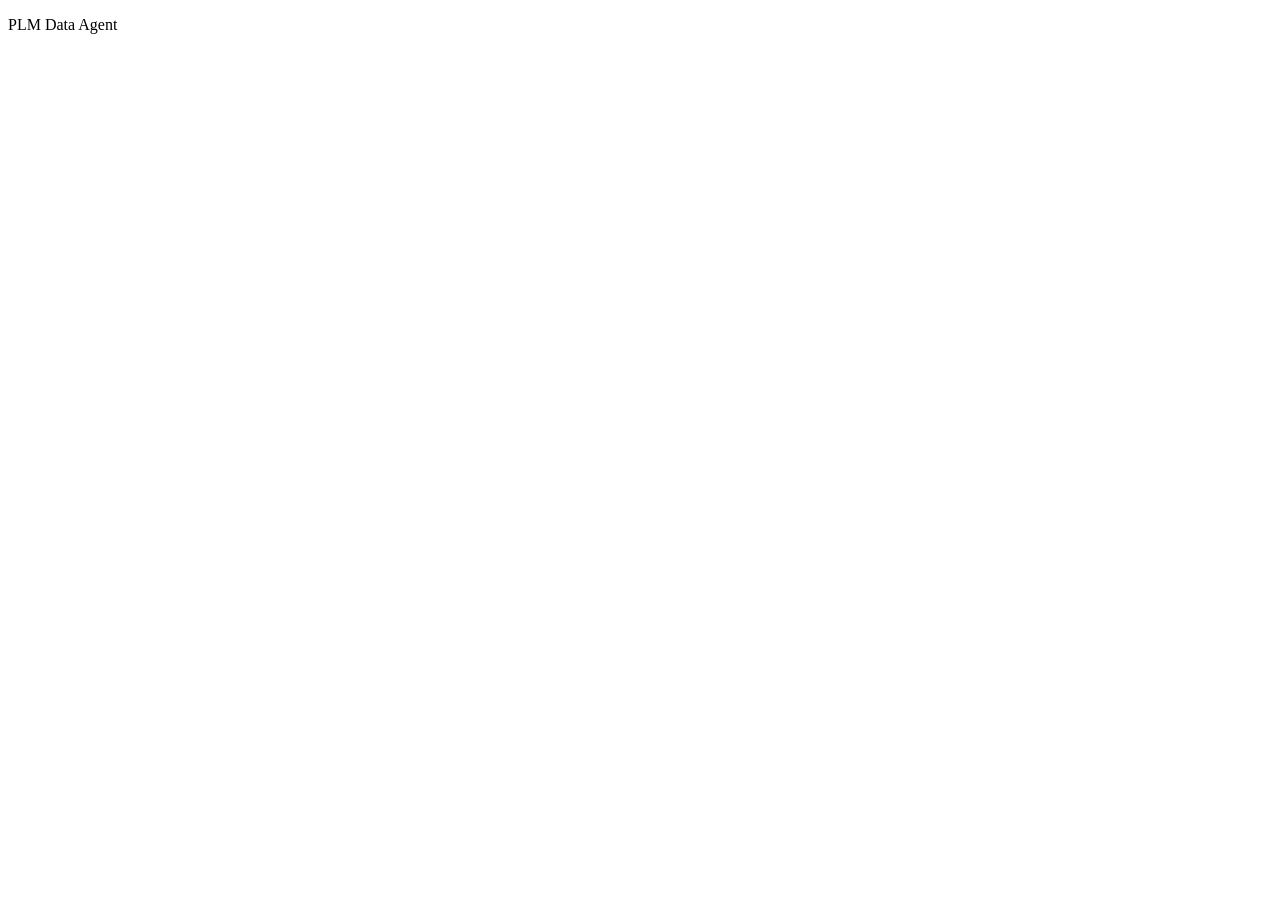
==== commit 4a8455b2: "Loader page in the shape of the UWA samples; code loaded from Pages" ====
--- a/index.html
+++ b/index.html
@@ -1,958 +1,40 @@
 <!DOCTYPE html>
 <html xmlns="http://www.w3.org/1999/xhtml" xmlns:widget="http://www.netvibes.com/ns/">
 <head>
-  <meta charset="utf-8" />
-  <meta name="viewport" content="width=device-width, initial-scale=1" />
+  <title>PLM Data Agent</title>
   <meta name="author" content="Muhammad Abdur Rehman" />
   <meta name="description" content="Review AI proposals, release readiness and duplicate parts of Engineering Items" />
   <meta name="autoRefresh" content="0" />
-  <title>PLM Data Agent</title>
-  <!-- UWA runtime: 3DDashboard replaces it with its own and provides the DS modules (WAFData) -->
-  <script src="https://uwa.netvibes.com/lib/c/UWA/js/UWA_Standalone_Alone.js"></script>
-  <style>
-:root { --blue: #005686; --sky: #368ec4; --ink: #1f2b36; --muted: #63707d; --line: #d9dee3; --bg: #f5f6f7;
-  --ok: #2b7a3d; --ok-bg: #e6f4ea; --bad: #b3261e; --bad-bg: #fdecea; --busy-bg: #eef4fa; }
-* { box-sizing: border-box; }
-body { margin: 0; background: #fff; color: var(--ink); font: 13px/1.45 "Segoe UI", Arial, sans-serif; }
-#app { padding: 12px 14px 24px; max-width: 1100px; }
-header .brand { display: flex; align-items: center; gap: 10px; }
-header .title { font-size: 17px; font-weight: 600; color: var(--blue); }
-.mode { padding: 2px 8px; border-radius: 10px; font-size: 11px; background: var(--busy-bg); color: var(--blue); }
-.mode.offline { background: #fff4e0; color: #8a5a00; }
-.brand .ghost { margin-left: auto; }
-.stats { display: flex; flex-wrap: wrap; gap: 8px; margin: 10px 0; }
-.stat { flex: 1 1 110px; border: 1px solid var(--line); border-radius: 6px; padding: 6px 10px; background: var(--bg); }
-.stat b { display: block; font-size: 18px; }
-.stat span { color: var(--muted); font-size: 11px; }
-.stat.ok { background: var(--ok-bg); border-color: #b7dfc2; } .stat.ok b { color: var(--ok); }
-.stat.bad { background: var(--bad-bg); border-color: #f3c1bc; } .stat.bad b { color: var(--bad); }
-nav { display: flex; gap: 2px; border-bottom: 1px solid var(--line); margin-bottom: 12px; flex-wrap: wrap; }
-nav button { border: 0; background: none; padding: 8px 12px; color: var(--muted); border-bottom: 2px solid transparent; cursor: pointer; font: inherit; }
-nav button.active { color: var(--blue); border-bottom-color: var(--sky); font-weight: 600; }
-h3 { font-size: 14px; margin: 16px 0 6px; }
-.hint { color: var(--muted); margin: 0 0 10px; }
-.empty { color: var(--muted); padding: 16px 0; }
-code { background: var(--bg); padding: 0 4px; border-radius: 3px; font-size: 12px; }
-.card { border: 1px solid var(--line); border-radius: 6px; padding: 10px 12px; margin-bottom: 8px; }
-.row { display: flex; align-items: center; gap: 8px; justify-content: space-between; flex-wrap: wrap; }
-.actions { justify-content: flex-start; margin-top: 8px; }
-.actions input { flex: 1 1 220px; }
-.field { margin-left: 8px; padding: 1px 6px; border-radius: 3px; background: var(--busy-bg); color: var(--blue); font-size: 11px; }
-.meta { color: var(--muted); margin-top: 4px; font-size: 12px; }
-.evidence { margin: 6px 0 0; padding-left: 18px; color: var(--muted); font-size: 12px; }
-.conf { display: flex; align-items: center; gap: 6px; font-size: 12px; color: var(--muted); }
-.bar { width: 80px; height: 6px; background: var(--line); border-radius: 3px; overflow: hidden; }
-.bar i { display: block; height: 100%; background: var(--sky); }
-.score { font-weight: 600; color: var(--blue); }
-input[type=text], select { border: 1px solid var(--line); border-radius: 4px; padding: 6px 8px; font: inherit; min-width: 0; }
-button { font: inherit; border-radius: 4px; padding: 6px 12px; cursor: pointer; border: 1px solid var(--line); background: #fff; }
-button.primary { background: var(--sky); border-color: var(--sky); color: #fff; }
-button.danger { color: var(--bad); border-color: #f3c1bc; }
-button.ghost { background: #fff; }
-button:disabled { opacity: .5; cursor: default; }
-.note { margin-top: 8px; padding: 6px 10px; border-radius: 4px; font-size: 12px; }
-.note.ok { background: var(--ok-bg); color: var(--ok); } .note.bad { background: var(--bad-bg); color: var(--bad); }
-.note.busy { background: var(--busy-bg); color: var(--blue); }
-.verdict { margin: 10px 0; padding: 8px 12px; border-radius: 4px; font-weight: 600; }
-.verdict.ok { background: var(--ok-bg); color: var(--ok); } .verdict.bad { background: var(--bad-bg); color: var(--bad); }
-.tree .node { padding: 3px 6px; border-bottom: 1px solid #f0f2f4; }
-.tree .node.flagged { background: #fffaf9; }
-.tree .dot { display: inline-block; width: 16px; text-align: center; color: var(--ok); font-weight: 700; }
-.tree .flagged > .dot { color: var(--bad); }
-.issue { color: var(--bad); font-size: 12px; margin-left: 22px; }
-.steps { border-collapse: collapse; width: 100%; margin-bottom: 10px; }
-.steps td { border-bottom: 1px solid var(--line); padding: 6px; vertical-align: top; }
-.steps td.ok { color: var(--ok); font-weight: 700; } .steps td.bad { color: var(--bad); font-weight: 700; }
-.settings { display: flex; flex-wrap: wrap; gap: 10px; align-items: flex-end; margin: 10px 0; }
-.settings label { display: flex; flex-direction: column; gap: 3px; color: var(--muted); font-size: 12px; }
-.settings input { width: 320px; max-width: 100%; }
-</style>
+  <script type="text/javascript" src="//uwa.netvibes.com/lib/c/UWA/js/UWA_Standalone_Alone.js"></script>
+  <script type="text/javascript">//<![CDATA[
+    var PLMAgentLoader = {
+      base: 'https://abdurrehman994.github.io/plm-agent-widget/',
+      version: '20261104222857',
+      onLoad: function () {
+        var head = document.getElementsByTagName('head')[0];
+        var css = document.createElement('link');
+        css.rel = 'stylesheet';
+        css.href = PLMAgentLoader.base + 'style.css?v=' + PLMAgentLoader.version;
+        head.appendChild(css);
+        widget.body.innerHTML = '<p>Loading PLM Data Agent...</p>';
+        PLMAgentLoader.load(['core.js', 'app.js'], 0);
+      },
+      load: function (files, n) {
+        if (n === files.length) { return; }
+        var script = document.createElement('script');
+        script.charset = 'utf-8';
+        script.src = PLMAgentLoader.base + files[n] + '?v=' + PLMAgentLoader.version;
+        script.onload = function () { PLMAgentLoader.load(files, n + 1); };
+        script.onerror = function () {
+          widget.body.innerHTML = '<p>Could not load ' + files[n] + ' from ' + PLMAgentLoader.base + '</p>';
+        };
+        document.getElementsByTagName('head')[0].appendChild(script);
+      }
+    };
+    widget.addEvent('onLoad', PLMAgentLoader.onLoad);
+  //]]></script>
 </head>
 <body>
-  <div id="app"></div>
-  <script>
-/*
- * Plain-code checks of the PLM Data Agent widget: release readiness and duplicate detection.
- *
- * A port of agent/readiness.py and agent/duplicates.py, so the widget gives the same answers inside
- * 3DEXPERIENCE as the scripts. tests/test_widget.py runs both on the same data and compares them: change the
- * Python and this file together.
- *
- * A snapshot is {items: {id: item}, children: {id: [child ids]}}, items as dseng search returns them.
- * Works in the browser (window.PLMCore) and in node (module.exports).
- */
-(function (root, factory) {
-  if (typeof module === 'object' && module.exports) {
-    module.exports = factory();
-  } else {
-    root.PLMCore = factory();
-  }
-})(typeof self !== 'undefined' ? self : this, function () {
-  'use strict';
-
-  var FIELDS = ['description', 'partNumber'];
-  var PROPOSED_PREFIX = '[PROPOSED]';
-  var MIN_SCORE = 0.5;
-  var MAX_REASON_WORDS = 6;
-  var KIND = {
-    MISSING: 'missing', UNAPPROVED: 'unapproved AI value', PENDING: 'pending review',
-    DUPLICATE: 'duplicate part number', CYCLE: 'cycle'
-  };
-
-  function cmp(a, b) { return a < b ? -1 : a > b ? 1 : 0; }
-
-  // Python's repr of a string, so messages read the same as the scripts' ('Guard assembly')
-  function quote(s) {
-    s = String(s);
-    var q = s.indexOf("'") >= 0 && s.indexOf('"') < 0 ? '"' : "'";
-    return q + s.replace(/\\/g, '\\\\').split(q).join('\\' + q) + q;
-  }
-
-  function partNumber(item) {
-    return ((item['dseng:EnterpriseReference'] || {}).partNumber) || '';
-  }
-
-  function fieldValue(item, field) {
-    return field === 'partNumber' ? partNumber(item) : (item[field] || '');
-  }
-
-  function title(snapshot, id) {
-    var item = snapshot.items[id];
-    return (item && item.title) || id;
-  }
-
-  function children(snapshot, id) { return snapshot.children[id] || []; }
-
-  // ---- release readiness (agent/readiness.py) ----
-
-  function walkBom(snapshot, rootId) {
-    var lines = [], cycles = [], done = {};
-    function visit(id, depth, path) {
-      if (path.indexOf(id) >= 0) {
-        cycles.push({ item_id: id, title: title(snapshot, id), kind: KIND.CYCLE, field: '',
-          detail: path.concat([id]).map(function (i) { return title(snapshot, i); }).join(' > ') });
-        return;
-      }
-      if (done[id]) { return; }  // a part used in several assemblies is checked once
-      done[id] = true;
-      lines.push({ item_id: id, title: title(snapshot, id), depth: depth });
-      children(snapshot, id).forEach(function (child) { visit(child, depth + 1, path.concat([id])); });
-    }
-    visit(rootId, 0, []);
-    return { bom: lines, cycles: cycles };
-  }
-
-  function readiness(snapshot, rootId, pending) {
-    var walked = walkBom(snapshot, rootId);
-    var bom = walked.bom, issues = walked.cycles.slice();
-    var items = bom.map(function (line) { return snapshot.items[line.item_id] || { id: line.item_id }; });
-
-    items.forEach(function (item) {
-      FIELDS.forEach(function (field) {
-        if (!fieldValue(item, field).trim()) {
-          issues.push({ item_id: item.id, title: item.title || '', kind: KIND.MISSING, field: field, detail: '' });
-        }
-      });
-    });
-    items.forEach(function (item) {
-      var description = fieldValue(item, 'description');
-      if (description.indexOf(PROPOSED_PREFIX) === 0) {
-        issues.push({ item_id: item.id, title: item.title || '', kind: KIND.UNAPPROVED, field: 'description', detail: description });
-      }
-    });
-
-    var inBom = {};
-    bom.forEach(function (line) { inBom[line.item_id] = true; });
-    (pending || []).forEach(function (record) {
-      if (inBom[record.item_id]) {
-        issues.push({ item_id: record.item_id, title: record.title, kind: KIND.PENDING, field: record.field,
-          detail: 'proposal ' + record.proposal_id + ': ' + quote(record.value) });
-      }
-    });
-
-    var users = {};  // part number -> titles of every item in the collab space and the BOM using it
-    var all = {};
-    Object.keys(snapshot.items).forEach(function (id) { all[id] = snapshot.items[id]; });
-    items.forEach(function (item) { all[item.id] = item; });
-    Object.keys(all).forEach(function (id) {
-      var number = partNumber(all[id]);
-      if (number) { (users[number] = users[number] || []).push(all[id].title || id); }
-    });
-    items.forEach(function (item) {
-      var number = partNumber(item);
-      var others = (users[number] || []).filter(function (t) { return t !== item.title; });
-      if (number && others.length) {
-        issues.push({ item_id: item.id, title: item.title || '', kind: KIND.DUPLICATE, field: 'partNumber',
-          detail: number + ' also on ' + others.slice().sort(cmp).join(', ') });
-      }
-    });
-
-    var order = {};
-    bom.forEach(function (line, n) { order[line.item_id] = n; });
-    issues.sort(function (a, b) {
-      var oa = a.item_id in order ? order[a.item_id] : bom.length;
-      var ob = b.item_id in order ? order[b.item_id] : bom.length;
-      return (oa - ob) || cmp(a.kind, b.kind) || cmp(a.field, b.field);
-    });
-    return { root_id: rootId, root_title: title(snapshot, rootId), fields: FIELDS.slice(), bom: bom, issues: issues,
-      ready: issues.length === 0 };
-  }
-
-  function summary(report) {
-    if (report.ready) { return 'READY: ' + report.bom.length + ' items checked'; }
-    var kinds = {}, ids = {};
-    report.issues.forEach(function (i) { kinds[i.kind] = (kinds[i.kind] || 0) + 1; ids[i.item_id] = true; });
-    var counts = Object.keys(kinds).sort(cmp).map(function (k) { return k + ' ' + kinds[k]; }).join(', ');
-    return 'NOT READY: ' + report.issues.length + ' issues on ' + Object.keys(ids).length + ' of ' +
-      report.bom.length + ' items (' + counts + ')';
-  }
-
-  // ---- duplicate detection (agent/duplicates.py) ----
-
-  function words(text) {
-    text = String(text || '')
-      .replace(/(\d+)\s+(\d+\/\d+)/g, '$1+$2')  // 1 1/4" -> 1+1/4, so it stays apart from 1"
-      .replace(/(\d)\s+(mm|cm|m|kw|w|v|kg|g)\b/gi, '$1$2')  // 22 mm -> 22mm
-      .toLowerCase();
-    var found = text.match(/\d+(?:[./+]\d+)+|[0-9a-z]+/g) || [];
-    var set = {};
-    found.forEach(function (w) { set[w] = true; });
-    return set;
-  }
-
-  function keys(set) { return Object.keys(set); }
-  function union(a, b) { var u = {}; keys(a).forEach(function (w) { u[w] = true; }); keys(b).forEach(function (w) { u[w] = true; }); return u; }
-  function intersection(a, b) { var i = {}; keys(a).forEach(function (w) { if (b[w]) { i[w] = true; } }); return i; }
-  function minus(a, b) { return keys(a).filter(function (w) { return !b[w]; }); }
-
-  function specs(set) {
-    var s = {};
-    keys(set).forEach(function (w) { if (/\d/.test(w)) { s[w] = true; } });
-    return s;
-  }
-
-  function descriptionOf(item) {
-    var description = fieldValue(item, 'description');
-    return description.indexOf(PROPOSED_PREFIX) === 0 ? '' : description;  // an unapproved AI value is not evidence
-  }
-
-  function profile(itemTitle, description, material, kids) {
-    var descriptionWords = words(description);
-    var all = union(words(itemTitle), descriptionWords);
-    var childSet = {};
-    (kids || []).forEach(function (c) { childSet[c] = true; });
-    return { words: all, descriptionWords: descriptionWords,
-      specs: specs(keys(descriptionWords).length ? descriptionWords : all),
-      material: String(material || '').trim().toLowerCase(), children: childSet };
-  }
-
-  function Index(snapshot) {
-    var self = this;
-    this.snapshot = snapshot;
-    this.profiles = {};
-    Object.keys(snapshot.items).forEach(function (id) {
-      var item = snapshot.items[id];
-      self.profiles[id] = profile(item.title || '', descriptionOf(item), fieldValue(item, 'material'), children(snapshot, id));
-    });
-    this.n = Object.keys(this.profiles).length;
-    var df = {};
-    Object.keys(this.profiles).forEach(function (id) {
-      keys(self.profiles[id].words).forEach(function (w) { df[w] = (df[w] || 0) + 1; });
-    });
-    this.idf = {};
-    Object.keys(df).forEach(function (w) { self.idf[w] = Math.log(self.n / df[w]); });  // a word in every item weighs 0
-    this.postings = {};
-    Object.keys(this.profiles).forEach(function (id) {
-      keys(self.profiles[id].words).forEach(function (w) {
-        if (self.idf[w] > 0) { (self.postings[w] = self.postings[w] || []).push(id); }
-      });
-    });
-  }
-
-  Index.prototype.weight = function (w) {
-    return w in this.idf ? this.idf[w] : Math.log(this.n + 1);  // a word no item has is as rare as it gets
-  };
-
-  Index.prototype.similarity = function (a, b) {
-    var self = this, total = 0, shared = 0;
-    keys(union(a, b)).forEach(function (w) { total += self.weight(w); });
-    keys(intersection(a, b)).forEach(function (w) { shared += self.weight(w); });
-    return total ? shared / total : 0;
-  };
-
-  Index.prototype.compare = function (a, b, sameKind) {
-    var aKids = keys(a.children).length, bKids = keys(b.children).length;
-    if (sameKind !== false && (aKids > 0) !== (bKids > 0)) { return null; }
-    if (minus(a.specs, b.specs).length && minus(b.specs, a.specs).length) { return null; }  // variants
-    if (a.material && b.material && a.material !== b.material) { return null; }
-
-    var self = this;
-    var text = this.similarity(a.words, b.words);
-    if (keys(a.descriptionWords).length && keys(b.descriptionWords).length) {
-      text = Math.max(text, this.similarity(a.descriptionWords, b.descriptionWords));
-    }
-    var sharedKids = keys(intersection(a.children, b.children)).length;
-    var allKids = keys(union(a.children, b.children)).length;
-    var structure = aKids && bKids ? sharedKids / allKids : 0;
-
-    var reasons = [];
-    var shared = keys(intersection(a.words, b.words))
-      .sort(function (x, y) { return (self.weight(y) - self.weight(x)) || cmp(x, y); })
-      .filter(function (w) { return self.weight(w) > 0; })
-      .slice(0, MAX_REASON_WORDS);
-    if (shared.length) { reasons.push('shared words: ' + shared.join(', ')); }
-    if (structure) { reasons.push('same children: ' + sharedKids + ' of ' + allKids); }
-    if (a.material && a.material === b.material) { reasons.push('same material: ' + a.material); }
-    var sameSpecs = keys(intersection(a.specs, b.specs)).sort(cmp);
-    if (sameSpecs.length) { reasons.push('same specs: ' + sameSpecs.join(', ')); }
-    return { score: Math.max(text, structure), reasons: reasons };
-  };
-
-  function round3(x) { return Math.round(x * 1000) / 1000; }
-
-  function findDuplicates(snapshot, minScore) {
-    minScore = minScore === undefined ? MIN_SCORE : minScore;
-    var index = new Index(snapshot), pairs = {};
-    function add(a, b) { if (a < b) { pairs[a + '\u0000' + b] = [a, b]; } }
-    Object.keys(index.profiles).forEach(function (id) {
-      keys(index.profiles[id].words).forEach(function (w) {
-        (index.postings[w] || []).forEach(function (other) { add(id, other); });
-      });
-    });
-    var byChild = {};
-    Object.keys(index.profiles).forEach(function (id) {
-      keys(index.profiles[id].children).forEach(function (c) { (byChild[c] = byChild[c] || []).push(id); });
-    });
-    Object.keys(byChild).forEach(function (c) {
-      byChild[c].forEach(function (a) { byChild[c].forEach(function (b) { add(a, b); }); });
-    });
-
-    var found = [];
-    Object.keys(pairs).forEach(function (key) {
-      var a = pairs[key][0], b = pairs[key][1];
-      var result = index.compare(index.profiles[a], index.profiles[b], true);
-      if (result && result.score >= minScore) {
-        found.push({ item_id: a, title: title(snapshot, a), other_id: b, other_title: title(snapshot, b),
-          score: round3(result.score), reasons: result.reasons });
-      }
-    });
-    found.sort(function (x, y) { return (y.score - x.score) || cmp(x.title, y.title) || cmp(x.other_title, y.other_title); });
-    return found;
-  }
-
-  function findExisting(snapshot, newTitle, description, material, minScore, limit) {
-    minScore = minScore === undefined ? MIN_SCORE : minScore;
-    var index = new Index(snapshot), fresh = profile(newTitle || '', description || '', material || '', []);
-    var found = [];
-    Object.keys(index.profiles).forEach(function (id) {
-      var result = index.compare(fresh, index.profiles[id], false);  // the new item's children are not known yet
-      if (result && result.score >= minScore) {
-        found.push({ item_id: '', title: newTitle || description, other_id: id, other_title: title(snapshot, id),
-          score: round3(result.score), reasons: result.reasons });
-      }
-    });
-    found.sort(function (x, y) { return (y.score - x.score) || cmp(x.other_title, y.other_title); });
-    return found.slice(0, limit || 10);
-  }
-
-  return {
-    FIELDS: FIELDS, PROPOSED_PREFIX: PROPOSED_PREFIX, MIN_SCORE: MIN_SCORE, KIND: KIND,
-    partNumber: partNumber, fieldValue: fieldValue,
-    walkBom: walkBom, readiness: readiness, summary: summary,
-    words: words, findDuplicates: findDuplicates, findExisting: findExisting
-  };
-});
-</script>
-  <script>
-/*
- * PLM Data Agent widget for 3DDashboard ("Run your App").
- *
- * In 3DDashboard it calls 3DSpace with the logged-in user's session through the platform's WAFData module: no
- * credentials in this code, and each user sees and changes only what their own role allows. The agent backend
- * (scripts/serve_widget.py) adds what is not in PLM: proposals awaiting review (part numbers live only in the
- * log) and recording decisions. Opened outside 3DDashboard, the widget runs on a dataset: the offline demo.
- *
- * The checks themselves are in core.js (same results as agent/readiness.py and agent/duplicates.py).
- */
-/* global PLMCore, widget, require */
-(function () {
-  'use strict';
-
-  var core = PLMCore;
-  var ITEM = '/resources/v1/modeler/dseng/dseng:EngItem';
-  var MASK = 'dsmveng:EngItemMask.Details';
-  var INSTANCE_MASK = 'dsmveng:EngInstanceMask.Details';
-  var PAGE = 100;
-
-  var state = {
-    mode: null,            // 'live' or 'offline'
-    tab: 'review',
-    steps: [],             // connection checks shown in the Connection tab
-    cfg: {},               // from the backend: spaceUrl, securityContext, collabspace, tenant
-    backend: false,
-    WAFData: null, spaceUrl: '', tenant: '', csrf: '',
-    snapshot: { items: {}, children: {} },
-    pending: [],
-    notes: {},             // proposal key -> {kind, text} after a decision
-    dataset: 'dataset.json',
-    root: '',
-    newPart: { description: '', title: '', material: '' }
-  };
-
-  // ---------------------------------------------------------------- helpers
-
-  function h(tag, attrs) {
-    var el = document.createElement(tag);
-    Object.keys(attrs || {}).forEach(function (k) {
-      var v = attrs[k];
-      if (v === undefined || v === null || v === false) { return; }
-      if (k === 'class') { el.className = v; }
-      else if (k.indexOf('on') === 0) { el.addEventListener(k.slice(2), v); }
-      else if (k === 'value') { el.value = v; }
-      else { el.setAttribute(k, v === true ? '' : v); }
-    });
-    for (var i = 2; i < arguments.length; i++) { append(el, arguments[i]); }
-    return el;
-  }
-
-  function append(el, child) {
-    if (child === undefined || child === null || child === false) { return; }
-    if (Array.isArray(child)) { child.forEach(function (c) { append(el, c); }); return; }
-    el.appendChild(child instanceof Node ? child : document.createTextNode(String(child)));
-  }
-
-  function root() {
-    return document.getElementById('app') || (typeof widget !== 'undefined' && widget.body);
-  }
-
-  function step(name, ok, detail) {
-    var existing = state.steps.filter(function (s) { return s.name === name; })[0];
-    var entry = existing || { name: name };
-    entry.ok = ok; entry.detail = detail || '';
-    if (!existing) { state.steps.push(entry); }
-    render();
-  }
-
-  function mapLimit(list, limit, fn) {
-    var results = new Array(list.length), next = 0;
-    function worker() {
-      if (next >= list.length) { return Promise.resolve(); }
-      var n = next++;
-      return Promise.resolve(fn(list[n], n)).then(function (r) { results[n] = r; return worker(); });
-    }
-    var workers = [];
-    for (var i = 0; i < Math.min(limit, list.length); i++) { workers.push(worker()); }
-    return Promise.all(workers).then(function () { return results; });
-  }
-
-  function backend(path, options) {
-    return fetch(new URL(path, document.baseURI).toString(), options).then(function (r) {
-      return r.json().then(function (body) {
-        if (!r.ok) { throw new Error(body.error || ('HTTP ' + r.status)); }
-        return body;
-      });
-    });
-  }
-
-  function key(record) { return record.proposal_id || ('plm:' + record.item_id + ':' + record.field); }
-
-  // ---------------------------------------------------------------- platform (live mode)
-
-  function inDashboard() {
-    try { return window.top !== window && typeof require === 'function'; } catch (e) { return true; }
-  }
-
-  function loadModules() {
-    return new Promise(function (resolve, reject) {
-      var timer = setTimeout(function () { reject(new Error('DS/WAFData did not load within 10 s')); }, 10000);
-      try {
-        require(['DS/WAFData/WAFData', 'DS/i3DXCompassServices/i3DXCompassServices'], function (WAFData, Compass) {
-          clearTimeout(timer);
-          resolve({ WAFData: WAFData, Compass: Compass });
-        }, function (err) { clearTimeout(timer); reject(err); });
-      } catch (e) { clearTimeout(timer); reject(e); }
-    });
-  }
-
-  function serviceUrl(Compass, platformId) {
-    return new Promise(function (resolve, reject) {
-      Compass.getServiceUrl({
-        serviceName: '3DSpace',
-        platformId: platformId || undefined,
-        onComplete: function (r) {
-          if (typeof r === 'string' && r) { return resolve(r); }
-          if (Array.isArray(r) && r.length) {
-            var match = r.filter(function (x) { return !platformId || x.platformId === platformId; })[0] || r[0];
-            return resolve(match.url);
-          }
-          reject(new Error('no 3DSpace URL in ' + JSON.stringify(r)));
-        },
-        onFailure: function (e) { reject(new Error('getServiceUrl failed: ' + (e && e.message || e))); }
-      });
-    });
-  }
-
-  function plm(method, path, options) {
-    options = options || {};
-    var params = {};
-    Object.keys(options.params || {}).forEach(function (k) { params[k] = options.params[k]; });
-    if (state.tenant) { params.tenant = state.tenant; }  // the cloud tenant answers "tenant does not exist" without it
-    var query = Object.keys(params).map(function (k) {
-      return encodeURIComponent(k) + '=' + encodeURIComponent(params[k]);
-    }).join('&');
-    var headers = { Accept: 'application/json', SecurityContext: state.cfg.securityContext };
-    if (method !== 'GET') {
-      headers.ENO_CSRF_TOKEN = state.csrf;
-      headers['Content-Type'] = 'application/json';
-    }
-    return new Promise(function (resolve, reject) {
-      state.WAFData.authenticatedRequest(state.spaceUrl + path + (query ? '?' + query : ''), {
-        method: method,
-        headers: headers,
-        type: 'json',
-        data: options.body ? JSON.stringify(options.body) : undefined,
-        timeout: 60000,
-        onComplete: function (data) {
-          if (typeof data === 'string') { try { data = data ? JSON.parse(data) : {}; } catch (e) { /* keep text */ } }
-          resolve(data || {});
-        },
-        onFailure: function (err, data) {
-          var detail = (data && (data.message || data.error)) || (err && err.message) || String(err);
-          reject(new Error(method + ' ' + path.replace(ITEM, 'EngItem') + ': ' + detail));
-        }
-      });
-    });
-  }
-
-  function getItem(id) {
-    return plm('GET', ITEM + '/' + id, { params: { $mask: MASK } }).then(function (data) {
-      var member = (data.member || [])[0];
-      if (!member) { throw new Error('item ' + id + ' not found'); }
-      return member;
-    });
-  }
-
-  function searchAll() {
-    var found = [];
-    function page(skip) {
-      return plm('GET', ITEM + '/search', { params: { $searchStr: '*', $mask: MASK, $top: PAGE, $skip: skip } })
-        .then(function (data) {
-          var members = data.member || [];
-          found = found.concat(members);
-          return members.length < PAGE ? found : page(skip + PAGE);
-        });
-    }
-    return page(0);
-  }
-
-  function childrenOf(id) {
-    var ids = [];
-    function page(skip) {
-      return plm('GET', ITEM + '/' + id + '/dseng:EngInstance', { params: { $mask: INSTANCE_MASK, $top: PAGE, $skip: skip } })
-        .then(function (data) {
-          var members = data.member || [];
-          members.forEach(function (inst) {
-            var child = (inst.referencedObject || {}).identifier;
-            if (child && ids.indexOf(child) < 0) { ids.push(child); }
-          });
-          return members.length < PAGE ? ids : page(skip + PAGE);
-        });
-    }
-    return page(0);
-  }
-
-  function connectLive() {
-    state.mode = 'live';
-    state.steps = [];
-    return backend('api/config').then(function (cfg) {
-      state.cfg = cfg; state.backend = true;
-      step('Agent backend', true, 'proposal log reachable');
-    }, function (e) {
-      state.backend = false;
-      step('Agent backend', false, 'not reachable (' + e.message + '): review shows only [PROPOSED] values found in PLM');
-    }).then(function () {
-      applySettings();
-      return loadModules();
-    }).then(function (m) {
-      state.WAFData = m.WAFData;
-      step('Platform modules', true, 'WAFData and i3DXCompassServices loaded');
-      var platformId = typeof widget !== 'undefined' && widget.getValue ? widget.getValue('x3dPlatformId') : '';
-      return serviceUrl(m.Compass, platformId).then(function (url) {
-        state.spaceUrl = url.replace(/\/$/, '');
-        state.tenant = platformId || state.cfg.tenant || '';
-        step('3DSpace URL', true, state.spaceUrl + (state.tenant ? ' (tenant ' + state.tenant + ')' : ''));
-      }, function (e) {
-        if (!state.cfg.spaceUrl) { throw e; }
-        state.spaceUrl = state.cfg.spaceUrl; state.tenant = state.cfg.tenant;
-        step('3DSpace URL', true, state.spaceUrl + ' (from .env: ' + e.message + ')');
-      });
-    }).then(function () {
-      return plm('GET', '/resources/v1/application/CSRF');
-    }).then(function (data) {
-      state.csrf = ((data || {}).csrf || {}).value;
-      if (!state.csrf) { throw new Error('no CSRF token in ' + JSON.stringify(data).slice(0, 200)); }
-      step('CSRF token', true, 'received');
-      return loadSnapshot();
-    }).catch(function (e) {
-      step('Connection', false, e.message || String(e));
-      state.tab = 'connection';
-      render();
-    });
-  }
-
-  function loadSnapshot() {
-    var space = state.cfg.collabspace;
-    return searchAll().then(function (members) {
-      var items = {};
-      members.filter(function (i) { return !space || i.collabspace === space; })
-        .sort(function (a, b) { return (a.title || '') < (b.title || '') ? -1 : 1; })
-        .forEach(function (i) { items[i.id] = i; });
-      step('Search', true, Object.keys(items).length + ' items in ' + (space || 'all collab spaces') +
-        ' (of ' + members.length + ' found)');
-      var snapshot = { items: items, children: {} };
-      return mapLimit(Object.keys(items), 4, function (id) {
-        return childrenOf(id).then(function (kids) { snapshot.children[id] = kids; });
-      }).then(function () {
-        var outside = [];
-        Object.keys(snapshot.children).forEach(function (id) {
-          snapshot.children[id].forEach(function (c) { if (!items[c] && outside.indexOf(c) < 0) { outside.push(c); } });
-        });
-        return mapLimit(outside, 4, function (id) {  // a child outside the collab space (e.g. a library part)
-          return getItem(id).then(function (item) { items[id] = item; snapshot.children[id] = []; });
-        });
-      }).then(function () {
-        var links = Object.keys(snapshot.children).reduce(function (n, id) { return n + snapshot.children[id].length; }, 0);
-        step('BOM links', true, links + ' parent-child links read');
-        state.snapshot = snapshot;
-        return state.backend ? backend('api/pending') : [];
-      });
-    }).then(function (pending) {
-      state.pending = pending;
-      pickRoot();
-      render();
-    });
-  }
-
-  function applySettings() {
-    var saved = {};
-    try { saved = JSON.parse(localStorage.getItem('plm-agent-settings') || '{}'); } catch (e) { /* none */ }
-    ['securityContext', 'collabspace'].forEach(function (k) { if (saved[k]) { state.cfg[k] = saved[k]; } });
-    if (!state.cfg.securityContext) {
-      throw new Error('no SecurityContext: enter it under Connection (Role.Organization.CollabSpace)');
-    }
-  }
-
-  // ---------------------------------------------------------------- offline demo
-
-  function connectOffline() {
-    state.mode = 'offline';
-    state.steps = [];
-    step('Offline demo', true, 'not inside 3DDashboard: an in-memory tenant built from data/' + state.dataset +
-      ', with the rule-based proposals at confidence >= 0.5 written as [PROPOSED] (as run_agent.py --apply). Nothing is written anywhere.');
-    return backend('api/offline?dataset=' + encodeURIComponent(state.dataset)).then(function (payload) {
-      state.backend = true;
-      state.cfg = { collabspace: payload.collabspace };
-      state.snapshot = { items: payload.items, children: payload.children };
-      state.pending = payload.pending;
-      state.notes = {};
-      pickRoot();
-      render();
-    }, function (e) {
-      step('Agent backend', false, e.message + ': start it with scripts/serve_widget.py');
-    });
-  }
-
-  // ---------------------------------------------------------------- review
-
-  function reviewList() {
-    var list = state.pending.slice();
-    var logged = {};
-    list.forEach(function (r) { logged[r.item_id + ':' + r.field] = true; });
-    Object.keys(state.snapshot.items).forEach(function (id) {  // [PROPOSED] in PLM with no record in the log
-      var item = state.snapshot.items[id];
-      var description = core.fieldValue(item, 'description');
-      if (description.indexOf(core.PROPOSED_PREFIX) === 0 && !logged[id + ':description']) {
-        list.push({ proposal_id: null, item_id: id, title: item.title, field: 'description',
-          value: description.slice(core.PROPOSED_PREFIX.length).trim(), written_to_plm: true, old_value: null,
-          method: 'not in this proposal log', evidence: [], confidence: null });
-      }
-    });
-    return list;
-  }
-
-  function expectedValue(record, item) {
-    if (record.written_to_plm) { return core.PROPOSED_PREFIX + ' ' + record.value; }
-    return record.old_value === null ? core.fieldValue(item, record.field) : (record.old_value || '');
-  }
-
-  function attributes(field, value) {
-    return field === 'partNumber' ? { 'dseng:EnterpriseReference': { partNumber: value } } : (function () {
-      var a = {}; a[field] = value; return a;
-    })();
-  }
-
-  function decide(record, event, value) {
-    var k = key(record);
-    var label = event === 'approved' ? 'Write ' + JSON.stringify(value) + ' to ' + record.field + ' of ' + record.title
-      : (record.written_to_plm ? 'Restore the old ' + record.field + ' of ' + record.title + ' (' +
-        JSON.stringify(record.old_value || '') + ')' : 'Reject the ' + record.field + ' proposal for ' + record.title);
-    if (state.mode === 'live' && !window.confirm(label + ' in PLM?')) { return; }
-    if (event === 'approved' && !value.trim()) {
-      state.notes[k] = { kind: 'bad', text: 'An approved value cannot be empty: reject instead.' };
-      return render();
-    }
-    state.notes[k] = { kind: 'busy', text: 'Working...' };
-    render();
-
-    var done = state.mode === 'offline' ? Promise.resolve(applyLocally(record, event, value)) : applyInPlm(record, event, value);
-    done.then(function (message) {
-      state.notes[k] = { kind: 'ok', text: message };
-      state.pending = state.pending.filter(function (p) { return key(p) !== k; });
-      render();
-    }).catch(function (e) {
-      state.notes[k] = { kind: 'bad', text: e.message || String(e) };
-      render();
-    });
-  }
-
-  function applyLocally(record, event, value) {
-    var item = state.snapshot.items[record.item_id];
-    var final = event === 'approved' ? value : (record.old_value || '');
-    if (event === 'approved' || record.written_to_plm) {
-      if (record.field === 'partNumber') { item['dseng:EnterpriseReference'] = { partNumber: final }; }
-      else { item[record.field] = final; }
-    }
-    return (event === 'approved' ? 'Approved' : 'Rejected') + ' (offline demo: nothing written).';
-  }
-
-  function applyInPlm(record, event, value) {
-    var item;
-    return getItem(record.item_id).then(function (current) {
-      item = current;
-      // Conflict check on the field's content, as agent/writeback.py: someone may have edited it since
-      var expected = expectedValue(record, state.snapshot.items[record.item_id] || item);
-      var now = core.fieldValue(item, record.field);
-      if (now !== expected) {
-        throw new Error('Conflict: ' + record.field + ' is now ' + JSON.stringify(now) + ', expected ' +
-          JSON.stringify(expected) + '. It was changed in PLM; review it there.');
-      }
-      if (event === 'rejected' && !record.written_to_plm) { return null; }  // a part number never reached PLM
-      var final = event === 'approved' ? value : (record.old_value || '');
-      var body = attributes(record.field, final);
-      body.cestamp = item.cestamp;
-      return plm('PATCH', ITEM + '/' + record.item_id, { params: { $mask: MASK }, body: body });
-    }).then(function (data) {
-      var updated = data && (data.member || [])[0];
-      if (updated) { state.snapshot.items[record.item_id] = updated; }
-      if (!record.proposal_id || !state.backend) { return 'Done in PLM (no proposal log entry to update).'; }
-      var decision = { proposal_id: record.proposal_id, event: event };
-      if (event === 'approved') { decision.final_value = value; }
-      return backend('api/decision', { method: 'POST', headers: { 'Content-Type': 'application/json' },
-        body: JSON.stringify(decision) }).then(function () {
-        return (event === 'approved' ? 'Approved' : 'Rejected') + ': PLM updated and decision logged.';
-      }, function (e) {
-        return 'PLM updated, but the decision was not logged (' + e.message + ').';
-      });
-    });
-  }
-
-  // ---------------------------------------------------------------- views
-
-  function pickRoot() {
-    var s = state.snapshot, used = {};
-    Object.keys(s.children).forEach(function (id) { (s.children[id] || []).forEach(function (c) { used[c] = true; }); });
-    var assemblies = assemblyIds();
-    if (assemblies.indexOf(state.root) < 0) {
-      state.root = assemblies.filter(function (id) { return !used[id]; })[0] || assemblies[0] || '';
-    }
-  }
-
-  function assemblyIds() {
-    var s = state.snapshot;
-    return Object.keys(s.items).filter(function (id) { return (s.children[id] || []).length; })
-      .sort(function (a, b) { return (s.items[a].title || '') < (s.items[b].title || '') ? -1 : 1; });
-  }
-
-  function gapCount() {
-    var n = 0;
-    Object.keys(state.snapshot.items).forEach(function (id) {
-      core.FIELDS.forEach(function (f) { if (!core.fieldValue(state.snapshot.items[id], f).trim()) { n++; } });
-    });
-    return n;
-  }
-
-  function viewHeader() {
-    var items = Object.keys(state.snapshot.items).length;
-    var report = state.root ? core.readiness(state.snapshot, state.root, state.pending) : null;
-    return h('header', null,
-      h('div', { class: 'brand' },
-        h('div', { class: 'title' }, 'PLM Data Agent'),
-        h('span', { class: 'mode ' + state.mode }, state.mode === 'live'
-          ? 'Live: ' + (state.cfg.collabspace || 'tenant') : 'Offline demo: ' + state.dataset),
-        h('button', { class: 'ghost', onclick: start, title: 'Reload everything from PLM' }, 'Refresh')),
-      h('div', { class: 'stats' },
-        stat(items, 'items'),
-        stat(gapCount(), 'empty fields'),
-        stat(reviewList().length, 'awaiting review'),
-        report ? h('div', { class: 'stat ' + (report.ready ? 'ok' : 'bad') },
-          h('b', null, report.ready ? 'READY' : 'NOT READY'), h('span', null, report.root_title)) : null));
-  }
-
-  function stat(value, label) { return h('div', { class: 'stat' }, h('b', null, value), h('span', null, label)); }
-
-  function viewTabs() {
-    var tabs = [['review', 'Review'], ['readiness', 'Release readiness'], ['duplicates', 'Duplicates'], ['connection', 'Connection']];
-    return h('nav', null, tabs.map(function (t) {
-      return h('button', { class: state.tab === t[0] ? 'active' : '', onclick: function () { state.tab = t[0]; render(); } }, t[1]);
-    }));
-  }
-
-  function viewReview() {
-    var list = reviewList();
-    var done = Object.keys(state.notes).filter(function (k) { return state.notes[k].kind === 'ok'; }).length;
-    return h('section', null,
-      h('p', { class: 'hint' }, 'AI proposals waiting for a decision. Descriptions are in PLM as ', h('code', null, '[PROPOSED] value'),
-        '; part numbers only in the proposal log until approved. Edit the value before approving if needed.'),
-      list.length ? null : h('p', { class: 'empty' }, done ? 'All reviewed.' : 'Nothing awaiting review.'),
-      list.map(viewProposal),
-      Object.keys(state.notes).filter(function (k) {
-        return state.notes[k].kind === 'ok' && !list.some(function (r) { return key(r) === k; });
-      }).map(function (k) { return h('div', { class: 'note ok' }, state.notes[k].text); }));
-  }
-
-  function viewProposal(record) {
-    var k = key(record), note = state.notes[k];
-    var item = state.snapshot.items[record.item_id] || {};
-    var input = h('input', { type: 'text', value: record.value, 'aria-label': 'proposed value' });
-    var confidence = typeof record.confidence === 'number' ? record.confidence : null;
-    return h('article', { class: 'card' },
-      h('div', { class: 'row' },
-        h('div', null, h('b', null, record.title), h('span', { class: 'field' }, record.field)),
-        confidence === null ? null : h('div', { class: 'conf', title: 'confidence' },
-          h('div', { class: 'bar' }, h('i', { style: 'width:' + Math.round(confidence * 100) + '%' })),
-          h('span', null, confidence.toFixed(2)))),
-      h('div', { class: 'meta' }, 'In PLM now: ', h('code', null, core.fieldValue(item, record.field) || '(empty)'),
-        ' · ', record.method || '', record.suggester ? ' · ' + record.suggester : ''),
-      record.evidence && record.evidence.length ? h('ul', { class: 'evidence' },
-        record.evidence.slice(0, 5).map(function (e) { return h('li', null, e); })) : null,
-      h('div', { class: 'row actions' }, input,
-        h('button', { class: 'primary', disabled: note && note.kind === 'busy',
-          onclick: function () { decide(record, 'approved', input.value); } }, 'Approve'),
-        h('button', { class: 'danger', disabled: note && note.kind === 'busy',
-          onclick: function () { decide(record, 'rejected'); } }, 'Reject')),
-      note ? h('div', { class: 'note ' + note.kind }, note.text) : null);
-  }
-
-  function viewReadiness() {
-    var ids = assemblyIds();
-    if (!ids.length) { return h('section', null, h('p', { class: 'empty' }, 'No assemblies found.')); }
-    var report = core.readiness(state.snapshot, state.root, state.pending);
-    var byItem = {};
-    report.issues.forEach(function (i) { (byItem[i.item_id] = byItem[i.item_id] || []).push(i); });
-    var select = h('select', { onchange: function (e) { state.root = e.target.value; render(); } },
-      ids.map(function (id) {
-        return h('option', { value: id, selected: id === state.root }, state.snapshot.items[id].title);
-      }));
-    return h('section', null,
-      h('div', { class: 'row' }, h('label', null, 'Assembly ', select)),
-      h('div', { class: 'verdict ' + (report.ready ? 'ok' : 'bad') }, core.summary(report)),
-      h('div', { class: 'tree' }, report.bom.map(function (line) {
-        var issues = byItem[line.item_id] || [];
-        return h('div', { class: 'node' + (issues.length ? ' flagged' : ''), style: 'padding-left:' + (line.depth * 18 + 6) + 'px' },
-          h('span', { class: 'dot' }, issues.length ? '!' : '✓'), ' ', line.title,
-          issues.map(function (i) {
-            return h('div', { class: 'issue' }, i.kind + (i.field ? ' ' + i.field : '') + (i.detail ? ': ' + i.detail : ''));
-          }));
-      }), report.issues.filter(function (i) { return i.kind === core.KIND.CYCLE; }).map(function (i) {
-        return h('div', { class: 'issue' }, 'cycle: ' + i.detail);
-      })));
-  }
-
-  function viewCandidates(list, emptyText) {
-    if (!list.length) { return h('p', { class: 'empty' }, emptyText); }
-    return list.map(function (c) {
-      return h('article', { class: 'card' },
-        h('div', { class: 'row' }, h('div', null, c.item_id ? [h('b', null, c.title), ' ↔ '] : null, h('b', null, c.other_title)),
-          h('span', { class: 'score' }, c.score.toFixed(2))),
-        h('ul', { class: 'evidence' }, c.reasons.map(function (r) { return h('li', null, r); })));
-    });
-  }
-
-  function viewDuplicates() {
-    var pairs = core.findDuplicates(state.snapshot);
-    var p = state.newPart;
-    var description = h('input', { type: 'text', value: p.description, placeholder: 'Description, e.g. Hex bolt M8x25, zinc plated' });
-    var title = h('input', { type: 'text', value: p.title, placeholder: 'Title (optional)' });
-    var material = h('input', { type: 'text', value: p.material, placeholder: 'Material (optional)' });
-    function check() {
-      state.newPart = { description: description.value, title: title.value, material: material.value, checked: true };
-      render();
-    }
-    var existing = p.checked ? core.findExisting(state.snapshot, p.title, p.description, p.material) : null;
-    return h('section', null,
-      h('h3', null, 'Before creating a part: does it already exist?'),
-      h('div', { class: 'row actions' }, description, title, material, h('button', { class: 'primary', onclick: check }, 'Check')),
-      existing ? viewCandidates(existing, 'No existing item looks like this part: create it.') : null,
-      h('h3', null, 'Possible duplicates in ' + (state.cfg.collabspace || 'the collab space') + ' (' + pairs.length + ')'),
-      h('p', { class: 'hint' }, 'Same words weighted by rarity; sizes must agree (M6 and M8 are variants), a different material rules a pair out.'),
-      viewCandidates(pairs, 'No possible duplicates.'));
-  }
-
-  function viewConnection() {
-    var context = h('input', { type: 'text', value: state.cfg.securityContext || '', placeholder: 'Role.Organization.CollabSpace' });
-    var space = h('input', { type: 'text', value: state.cfg.collabspace || '', placeholder: 'Collab space' });
-    function save() {
-      try {
-        localStorage.setItem('plm-agent-settings', JSON.stringify({ securityContext: context.value.trim(), collabspace: space.value.trim() }));
-      } catch (e) { /* storage blocked: use the backend's values */ }
-      start();
-    }
-    var offlineButtons = state.mode === 'offline' ? h('div', { class: 'row' }, 'Dataset: ',
-      ['dataset.json', 'dataset_cad.json'].map(function (d) {
-        return h('button', { class: d === state.dataset ? 'primary' : 'ghost', onclick: function () { state.dataset = d; start(); } }, d);
-      })) : null;
-    return h('section', null,
-      h('table', { class: 'steps' }, state.steps.map(function (s) {
-        return h('tr', null, h('td', { class: s.ok ? 'ok' : 'bad' }, s.ok ? '✓' : '✗'), h('td', null, h('b', null, s.name)), h('td', null, s.detail));
-      })),
-      offlineButtons,
-      state.mode === 'live' ? h('div', { class: 'settings' },
-        h('label', null, 'SecurityContext ', context), h('label', null, 'Collab space ', space),
-        h('button', { class: 'primary', onclick: save }, 'Save and reconnect')) : null,
-      h('p', { class: 'hint' }, 'Live mode calls 3DSpace with your own 3DEXPERIENCE session (WAFData). The agent backend on ',
-        h('code', null, document.baseURI.split('/').slice(0, 3).join('/')),
-        ' only holds the proposal log; it never sees your password or your PLM data.'));
-  }
-
-  function render() {
-    var el = root();
-    if (!el) { return; }
-    var views = { review: viewReview, readiness: viewReadiness, duplicates: viewDuplicates, connection: viewConnection };
-    var body = state.mode ? views[state.tab]() : h('p', { class: 'empty' }, 'Starting...');
-    el.innerHTML = '';
-    append(el, [viewHeader(), viewTabs(), body]);
-  }
-
-  function start() {
-    state.notes = {};
-    state.pending = [];
-    state.snapshot = { items: {}, children: {} };
-    render();
-    if (typeof widget !== 'undefined' && widget.setTitle) { try { widget.setTitle('PLM Data Agent'); } catch (e) { /* ok */ } }
-    return inDashboard() ? connectLive() : connectOffline();
-  }
-
-  try {  // ?tab=readiness opens that tab, ?dataset=dataset_cad.json picks the offline dataset
-    var query = new URLSearchParams(window.location.search);
-    if (['review', 'readiness', 'duplicates', 'connection'].indexOf(query.get('tab')) >= 0) { state.tab = query.get('tab'); }
-    if (query.get('dataset')) { state.dataset = query.get('dataset'); }
-  } catch (e) { /* old browser: defaults */ }
-
-  var started = false;
-  function once() { if (!started) { started = true; start(); } }
-  if (typeof widget !== 'undefined' && widget.addEvent) { widget.addEvent('onLoad', once); widget.addEvent('onRefresh', start); }
-  if (document.readyState === 'loading') { document.addEventListener('DOMContentLoaded', once); } else { once(); }
-})();
-</script>
+  <p>PLM Data Agent</p>
 </body>
 </html>
